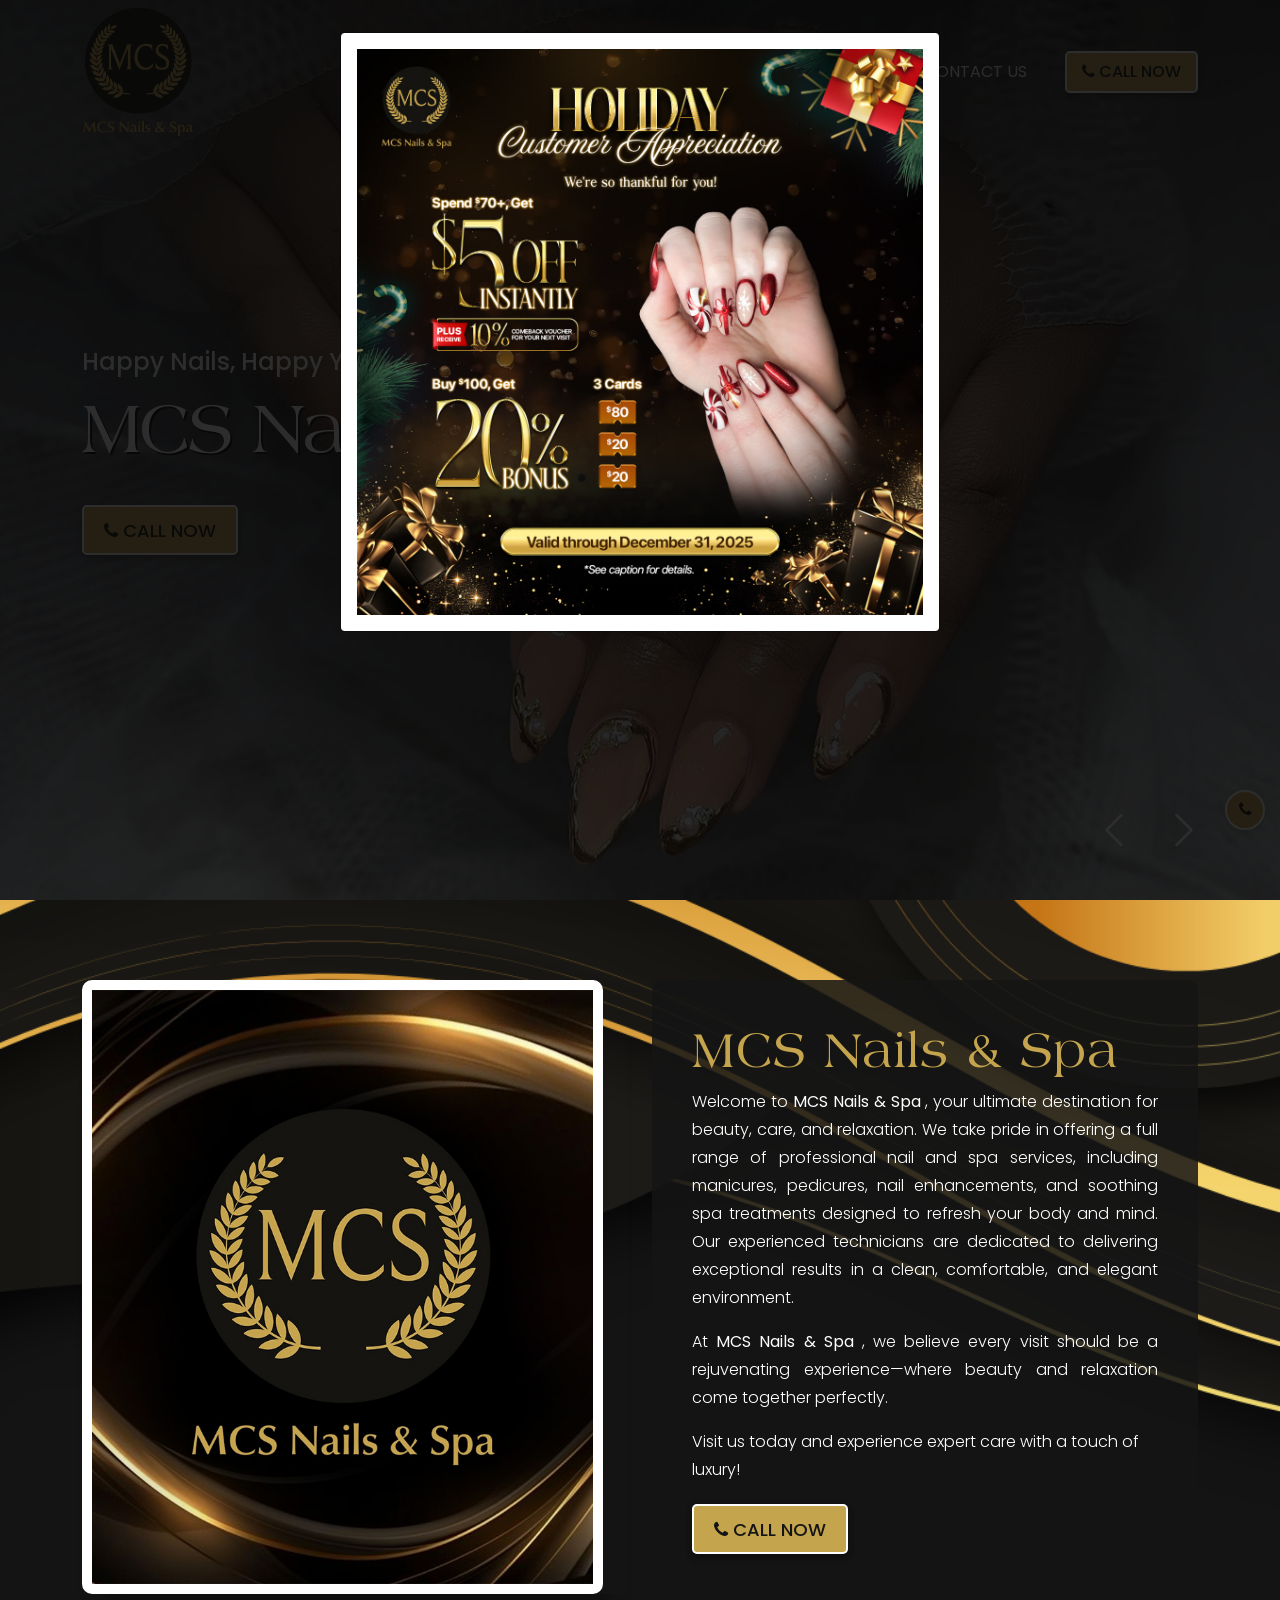
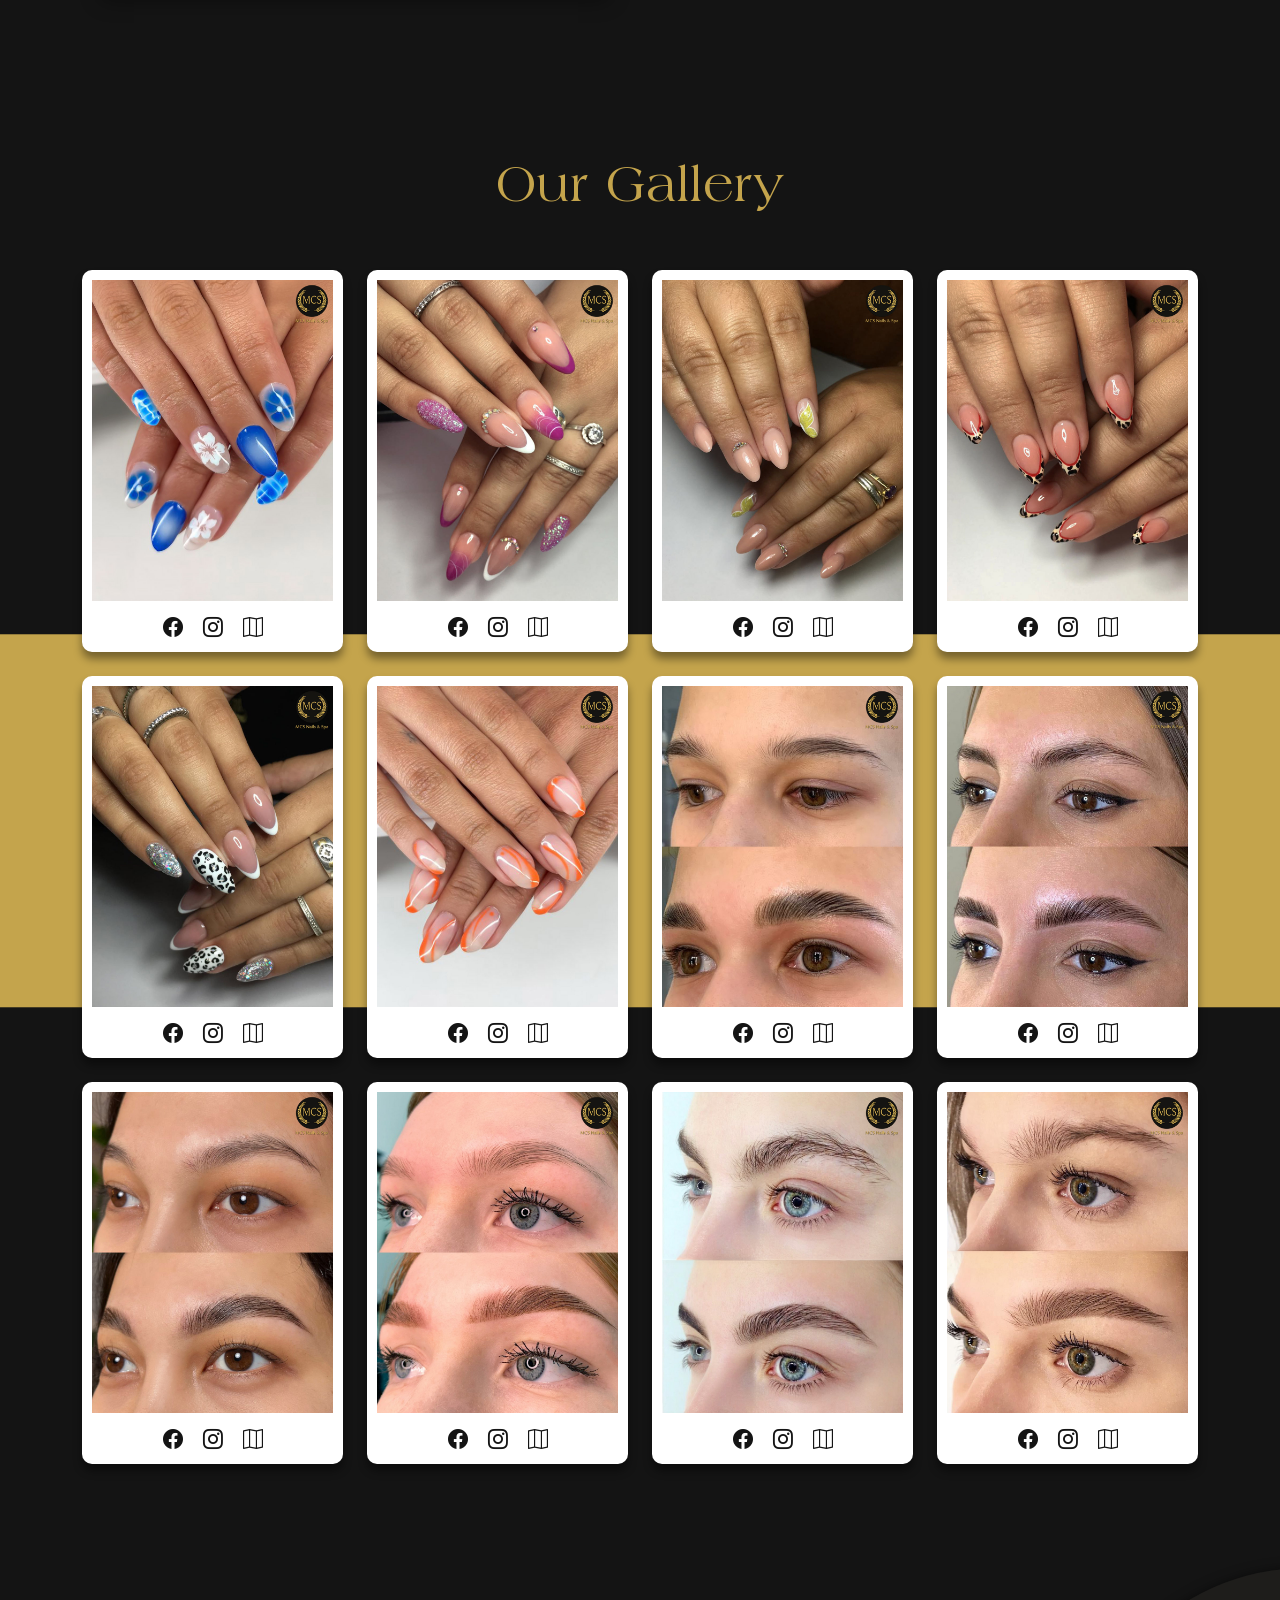
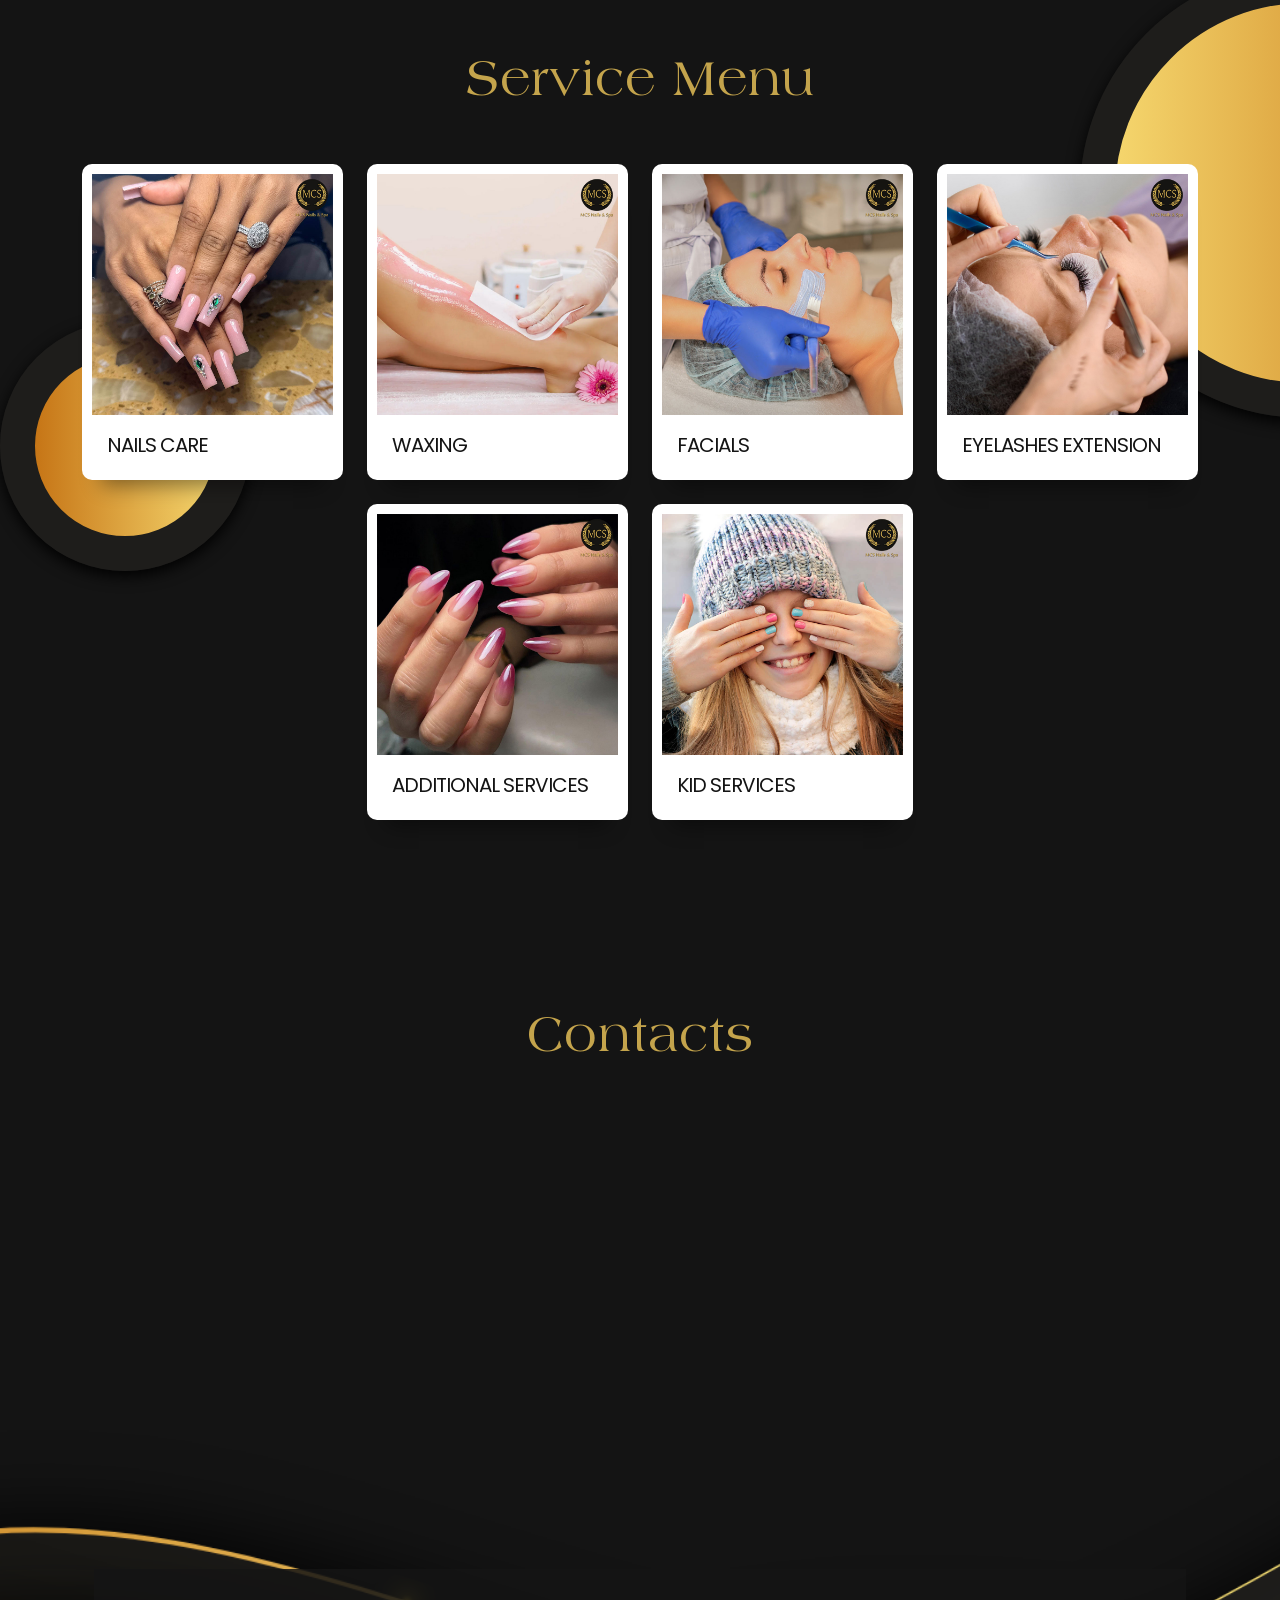
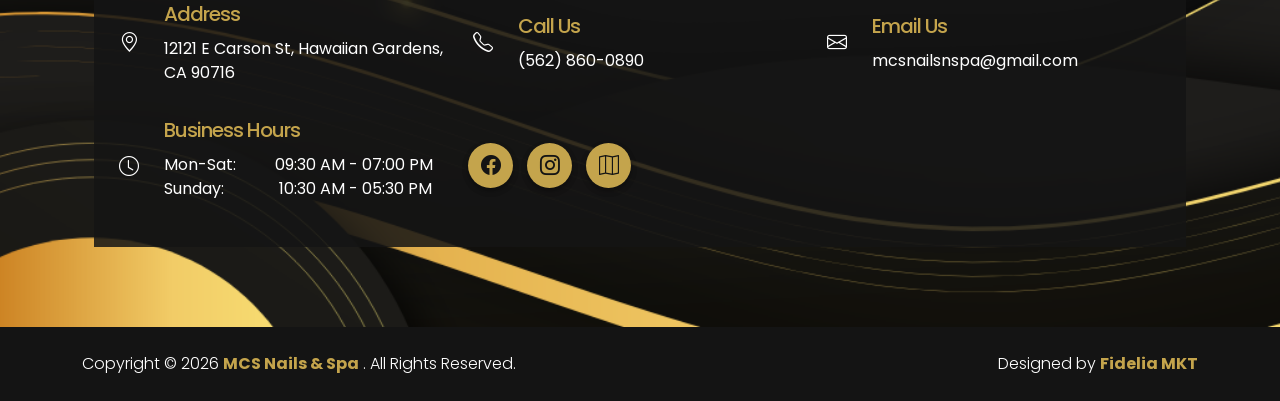
==== index.html @ d6842893 "first commit" ====
<!doctype html>
<html lang="en">
  <!-- Mirrored from mcsnailsnspahawaiiangardens.com/ by HTTrack Website Copier/3.x [XR&CO'2014], Tue, 03 Feb 2026 02:35:18 GMT -->
  <head>
    <meta charset="utf-8" />
    <meta name="viewport" content="width=device-width, initial-scale=1" />
    <meta name="description" content="Indulge in luxury at MCS Nails & Spa, where beauty meets relaxation. We offer professional manicures, pedicures, nail art, and rejuvenating spa treatments in a clean, comfortable, and elegant setting. Pamper yourself today!" />

    <meta name="keyword" content="MCS Nails & Spa, nail salon, manicure, pedicure, nail art, spa services, nail care, beauty salon, luxury nails, gel nails, acrylic nails, dip powder, nail design, relaxing spa, professional nail technicians" />

    <meta name="author" content="MCS Nails & Spa | Top Nails Salon in Hawaiian Gardens, CA  90716" />

    <title>MCS Nails & Spa | Top Nails Salon in Hawaiian Gardens, CA 90716</title>

    <link rel="icon" href="images/favicon.svg" />
    <meta property="og:image" content="images/thumbnails.jpg" />

    <link rel="stylesheet" href="css/font-awesome.min.css" />

    <!-- CSS FILES -->
    <link rel="preconnect" href="https://fonts.googleapis.com/" />
    <link rel="preconnect" href="https://fonts.gstatic.com/" crossorigin />
    <link href="https://fonts.googleapis.com/css2?family=DM+Sans:wght@400;500;700&amp;display=swap" rel="stylesheet" />
    <link href="https://fonts.googleapis.com/css2?family=Poppins:ital,wght@0,100;0,200;0,300;0,400;0,500;0,600;0,700;0,800;0,900;1,100;1,200;1,300;1,400;1,500;1,600;1,700;1,800;1,900&amp;display=swap" rel="stylesheet" />
    <link href="https://fonts.googleapis.com/css2?family=Literata:ital,opsz,wght@0,7..72,200..900;1,7..72,200..900&amp;display=swap" rel="stylesheet" />

    <link href="css/bootstrap.min.css" rel="stylesheet" />
    <link href="css/bootstrap-icons.css" rel="stylesheet" />

    <!-- CSS -->
    <link href="css/magnific-popup.css" rel="stylesheet" />
    <link href="css/tooplate-waso-strategy.css" rel="stylesheet" />
    <link href="css/black-gold.css" rel="stylesheet" />
    <!-- // CSS -->

    <!-- Fancybox -->
    <link rel="stylesheet" href="css/fancybox.css" />

    <style>
      h2.modal-title {
        font-size: 36px;
        text-transform: capitalize;
      }
      .modal-header {
        background: var(--primary-color);
      }
      .modal.fade {
        opacity: 1;
        background: rgb(16 16 16 / 39%);
      }
      .modal.fade .modal-dialog {
        -webkit-transform: translate(0, 15%);
        -ms-transform: translate(0, 15%);
        -o-transform: translate(0, 15%);
        transform: translate(0, 15%);
      }
    </style>
  </head>

  <body id="section_1">
    <nav id="navigation-scroll" class="navbar navbar-expand-lg">
      <div class="container" style="position: relative">
        <a href="index-2.html" class="navbar-brand">
          <img class="img-logo" src="images/logo.png" />
        </a>

        <button class="navbar-toggler" type="button" data-bs-toggle="collapse" data-bs-target="#navbarNav" aria-controls="navbarNav" aria-expanded="false" aria-label="Toggle navigation">
          <span class="navbar-toggler-icon"></span>
        </button>

        <div class="collapse navbar-collapse" id="navbarNav">
          <ul class="navbar-nav ms-auto">
            <li class="nav-item">
              <a class="nav-link click-scroll" href="#section_1">Home</a>
            </li>

            <li class="nav-item">
              <a class="nav-link click-scroll" href="#section_2">About Us</a>
            </li>

            <li class="nav-item">
              <a class="nav-link click-scroll" href="#section_3">Gallery</a>
            </li>

            <li class="nav-item">
              <a class="nav-link click-scroll" href="#section_4">Services</a>
            </li>

            <li class="nav-item">
              <a class="nav-link click-scroll" href="#section_5">Contact Us</a>
            </li>
            <!--
                        <li class="nav-item">
                            <a class="nav-link click-scroll" href="tel:+1(562) 860-0890">Call Now</a>
                        </li>
                        -->
          </ul>
        </div>

        <a class="btn-booking" href="tel:+1(562) 860-0890" target="_blank">
          <i class="fa fa-phone" aria-hidden="true"></i>
          Call Now
        </a>
      </div>
    </nav>

    <main class="main-content">
      <section class="hero">
        <div class="container-fluid h-100">
          <div class="row h-100">
            <div id="carouselExampleCaptions" class="carousel carousel-fade hero-carousel slide" data-bs-ride="carousel">
              <div class="carousel-inner">
                <div class="carousel-item active">
                  <div class="container position-relative h-100">
                    <div class="carousel-caption d-flex flex-column justify-content-center">
                      <small class="small-title">Happy Nails, Happy You!</small>
                      <h1 class="title-banner head-font text-yellow">
                        <span>MCS</span>
                        Nails & Spa
                      </h1>
                      <div class="d-flex align-items-center mt-2">
                        <a class="custom-btn custom-link gold-button font-sig" href="tel:+1(562) 860-0890" target="_blank">
                          <i class="fa fa-phone" aria-hidden="true"></i>
                          Call Now
                        </a>
                      </div>
                    </div>
                  </div>

                  <div class="carousel-image-wrap">
                    <!-- class="carousel-image-wrap" -->
                    <img src="images/banner-01.jpg" class="img-fluid carousel-image" alt="MCS Nails & Spa" />
                    <!-- class="img-fluid carousel-image" -->
                    <div class="overlay"></div>
                  </div>
                </div>

                <div class="carousel-item">
                  <div class="container position-relative h-100">
                    <div class="carousel-caption d-flex flex-column justify-content-center">
                      <small class="small-title">Where Beauty Meets Relaxation.</small>
                      <h1 class="title-banner head-font text-yellow">
                        <span>MCS</span>
                        Nails & Spa
                      </h1>

                      <div class="d-flex align-items-center mt-2">
                        <a class="custom-btn custom-link gold-button font-sig" href="tel:+1(562) 860-0890" target="_blank">
                          <i class="fa fa-phone" aria-hidden="true"></i>
                          Call Now
                        </a>
                      </div>
                    </div>
                  </div>

                  <div class="carousel-image-wrap">
                    <!-- class="carousel-image-wrap" -->
                    <img src="images/banner-02.jpg" class="img-fluid carousel-image" alt="MCS Nails & Spa" />
                    <!-- class="img-fluid carousel-image" -->
                    <div class="overlay"></div>
                  </div>
                </div>

                <div class="carousel-item">
                  <div class="container position-relative h-100">
                    <div class="carousel-caption d-flex flex-column justify-content-center">
                      <small class="small-title">Luxury Nails, Ultimate Comfort</small>
                      <h1 class="title-banner head-font text-yellow">
                        <span>MCS</span>
                        Nails & Spa
                      </h1>

                      <div class="d-flex align-items-center mt-2">
                        <a class="custom-btn custom-link gold-button font-sig" href="tel:+1(562) 860-0890" target="_blank">
                          <i class="fa fa-phone" aria-hidden="true"></i>
                          Call Now
                        </a>
                      </div>
                    </div>
                  </div>

                  <div class="carousel-image-wrap">
                    <!-- class="carousel-image-wrap" -->
                    <img src="images/banner-03.jpg" class="img-fluid carousel-image" alt="MCS Nails & Spa" />
                    <!-- class="img-fluid carousel-image" -->
                    <div class="overlay"></div>
                  </div>
                </div>

                <button class="carousel-control-prev" type="button" data-bs-target="#carouselExampleCaptions" data-bs-slide="prev">
                  <span class="carousel-control-prev-icon" aria-hidden="true"></span>
                  <span class="visually-hidden">Previous</span>
                </button>

                <button class="carousel-control-next" type="button" data-bs-target="#carouselExampleCaptions" data-bs-slide="next">
                  <span class="carousel-control-next-icon" aria-hidden="true"></span>
                  <span class="visually-hidden">Next</span>
                </button>
              </div>
            </div>
          </div>
        </div>
      </section>

      <section class="about section-padding" id="section_2">
        <div class="container">
          <div class="row">
            <div class="col-lg-6 col-xs-12">
              <div class="about-image-wrap h-100">
                <img src="images/about.jpg" class="img-fluid about-image" alt="MCS Nails & Spa" />
                <!-- <img src="images/about.jpg" class="img-fluid about-image" alt="MCS Nails & Spa">-->
              </div>
            </div>
            <div class="col-lg-6 col-xs-12">
              <div class="about-info">
                <!-- <small class="small-title">About</small> -->
                <h2 class="big-title">
                  <span>MCS</span>
                  Nails & Spa
                </h2>
                <p class="mt-2 text-align-justify">
                  Welcome to
                  <b>MCS Nails & Spa</b>
                  , your ultimate destination for beauty, care, and relaxation. We take pride in offering a full range of professional nail and spa services, including manicures, pedicures, nail enhancements, and soothing spa treatments designed to refresh your body and mind. Our experienced
                  technicians are dedicated to delivering exceptional results in a clean, comfortable, and elegant environment.
                </p>

                <p class="text-align-justify">
                  At
                  <b>MCS Nails & Spa</b>
                  , we believe every visit should be a rejuvenating experience—where beauty and relaxation come together perfectly.
                </p>

                <p>Visit us today and experience expert care with a touch of luxury!</p>

                <a class="custom-btn custom-bg-primary gold-button font-sig" href="tel:+1(562) 860-0890" target="_blank">
                  <i class="fa fa-phone" aria-hidden="true"></i>
                  Call Now
                </a>
              </div>
            </div>
          </div>
        </div>
      </section>

      <section class="projects section-padding" id="section_3" style="position: relative">
        <div class="container">
          <div class="row justify-content-center">
            <div class="col-lg-10 col-xs-12 text-center mx-auto mb-5">
              <h2 class="big-title">Our Gallery</h2>
            </div>

            <div class="col-lg-3 col-md-6 col-lg-1 col-md-2 col-xs-12">
              <div class="projects-thumb projects-thumb-small thumb-gallery odd">
                <a data-src="images/gallery-01.jpg" data-fancybox="gallery" data-caption="" data-title="MCS Nails & Spa">
                  <img src="images/gallery-01.jpg" class="img-fluid projects-image" alt="MCS Nails & Spa" />
                </a>
                <ul class="social-icon">
                  <li><a class="social-icon-link bi-facebook" target="_blank" href="https://www.facebook.com/profile.php?id=61566196569390"></a></li>
                  <li><a class="social-icon-link bi-instagram" target="_blank" href="https://www.instagram.com/mcsnailspa"></a></li>
                  <li><a class="social-icon-link bi-map" target="_blank" href="https://maps.app.goo.gl/S66DkzUr4grb6KcU7"></a></li>
                </ul>
              </div>
            </div>
            <div class="col-lg-3 col-md-6 col-lg-1 col-md-2 col-xs-12">
              <div class="projects-thumb projects-thumb-small thumb-gallery even">
                <a data-src="images/gallery-02.jpg" data-fancybox="gallery" data-caption="" data-title="MCS Nails & Spa">
                  <img src="images/gallery-02.jpg" class="img-fluid projects-image" alt="MCS Nails & Spa" />
                </a>
                <ul class="social-icon">
                  <li><a class="social-icon-link bi-facebook" target="_blank" href="https://www.facebook.com/profile.php?id=61566196569390"></a></li>
                  <li><a class="social-icon-link bi-instagram" target="_blank" href="https://www.instagram.com/mcsnailspa"></a></li>
                  <li><a class="social-icon-link bi-map" target="_blank" href="https://maps.app.goo.gl/S66DkzUr4grb6KcU7"></a></li>
                </ul>
              </div>
            </div>
            <div class="col-lg-3 col-md-6 col-lg-1 col-md-2 col-xs-12">
              <div class="projects-thumb projects-thumb-small thumb-gallery odd">
                <a data-src="images/gallery-03.jpg" data-fancybox="gallery" data-caption="" data-title="MCS Nails & Spa">
                  <img src="images/gallery-03.jpg" class="img-fluid projects-image" alt="MCS Nails & Spa" />
                </a>
                <ul class="social-icon">
                  <li><a class="social-icon-link bi-facebook" target="_blank" href="https://www.facebook.com/profile.php?id=61566196569390"></a></li>
                  <li><a class="social-icon-link bi-instagram" target="_blank" href="https://www.instagram.com/mcsnailspa"></a></li>
                  <li><a class="social-icon-link bi-map" target="_blank" href="https://maps.app.goo.gl/S66DkzUr4grb6KcU7"></a></li>
                </ul>
              </div>
            </div>
            <div class="col-lg-3 col-md-6 col-lg-1 col-md-2 col-xs-12">
              <div class="projects-thumb projects-thumb-small thumb-gallery even">
                <a data-src="images/gallery-04.jpg" data-fancybox="gallery" data-caption="" data-title="MCS Nails & Spa">
                  <img src="images/gallery-04.jpg" class="img-fluid projects-image" alt="MCS Nails & Spa" />
                </a>
                <ul class="social-icon">
                  <li><a class="social-icon-link bi-facebook" target="_blank" href="https://www.facebook.com/profile.php?id=61566196569390"></a></li>
                  <li><a class="social-icon-link bi-instagram" target="_blank" href="https://www.instagram.com/mcsnailspa"></a></li>
                  <li><a class="social-icon-link bi-map" target="_blank" href="https://maps.app.goo.gl/S66DkzUr4grb6KcU7"></a></li>
                </ul>
              </div>
            </div>
            <div class="col-lg-3 col-md-6 col-lg-1 col-md-2 col-xs-12">
              <div class="projects-thumb projects-thumb-small thumb-gallery odd">
                <a data-src="images/gallery-05.jpg" data-fancybox="gallery" data-caption="" data-title="MCS Nails & Spa">
                  <img src="images/gallery-05.jpg" class="img-fluid projects-image" alt="MCS Nails & Spa" />
                </a>
                <ul class="social-icon">
                  <li><a class="social-icon-link bi-facebook" target="_blank" href="https://www.facebook.com/profile.php?id=61566196569390"></a></li>
                  <li><a class="social-icon-link bi-instagram" target="_blank" href="https://www.instagram.com/mcsnailspa"></a></li>
                  <li><a class="social-icon-link bi-map" target="_blank" href="https://maps.app.goo.gl/S66DkzUr4grb6KcU7"></a></li>
                </ul>
              </div>
            </div>
            <div class="col-lg-3 col-md-6 col-lg-1 col-md-2 col-xs-12">
              <div class="projects-thumb projects-thumb-small thumb-gallery even">
                <a data-src="images/gallery-06.jpg" data-fancybox="gallery" data-caption="" data-title="MCS Nails & Spa">
                  <img src="images/gallery-06.jpg" class="img-fluid projects-image" alt="MCS Nails & Spa" />
                </a>
                <ul class="social-icon">
                  <li><a class="social-icon-link bi-facebook" target="_blank" href="https://www.facebook.com/profile.php?id=61566196569390"></a></li>
                  <li><a class="social-icon-link bi-instagram" target="_blank" href="https://www.instagram.com/mcsnailspa"></a></li>
                  <li><a class="social-icon-link bi-map" target="_blank" href="https://maps.app.goo.gl/S66DkzUr4grb6KcU7"></a></li>
                </ul>
              </div>
            </div>
            <div class="col-lg-3 col-md-6 col-lg-1 col-md-2 col-xs-12">
              <div class="projects-thumb projects-thumb-small thumb-gallery odd">
                <a data-src="images/gallery-07.jpg" data-fancybox="gallery" data-caption="" data-title="MCS Nails & Spa">
                  <img src="images/gallery-07.jpg" class="img-fluid projects-image" alt="MCS Nails & Spa" />
                </a>
                <ul class="social-icon">
                  <li><a class="social-icon-link bi-facebook" target="_blank" href="https://www.facebook.com/profile.php?id=61566196569390"></a></li>
                  <li><a class="social-icon-link bi-instagram" target="_blank" href="https://www.instagram.com/mcsnailspa"></a></li>
                  <li><a class="social-icon-link bi-map" target="_blank" href="https://maps.app.goo.gl/S66DkzUr4grb6KcU7"></a></li>
                </ul>
              </div>
            </div>
            <div class="col-lg-3 col-md-6 col-lg-1 col-md-2 col-xs-12">
              <div class="projects-thumb projects-thumb-small thumb-gallery even">
                <a data-src="images/gallery-08.jpg" data-fancybox="gallery" data-caption="" data-title="MCS Nails & Spa">
                  <img src="images/gallery-08.jpg" class="img-fluid projects-image" alt="MCS Nails & Spa" />
                </a>
                <ul class="social-icon">
                  <li><a class="social-icon-link bi-facebook" target="_blank" href="https://www.facebook.com/profile.php?id=61566196569390"></a></li>
                  <li><a class="social-icon-link bi-instagram" target="_blank" href="https://www.instagram.com/mcsnailspa"></a></li>
                  <li><a class="social-icon-link bi-map" target="_blank" href="https://maps.app.goo.gl/S66DkzUr4grb6KcU7"></a></li>
                </ul>
              </div>
            </div>
            <div class="col-lg-3 col-md-6 col-lg-1 col-md-2 col-xs-12">
              <div class="projects-thumb projects-thumb-small thumb-gallery odd">
                <a data-src="images/gallery-09.jpg" data-fancybox="gallery" data-caption="" data-title="MCS Nails & Spa">
                  <img src="images/gallery-09.jpg" class="img-fluid projects-image" alt="MCS Nails & Spa" />
                </a>
                <ul class="social-icon">
                  <li><a class="social-icon-link bi-facebook" target="_blank" href="https://www.facebook.com/profile.php?id=61566196569390"></a></li>
                  <li><a class="social-icon-link bi-instagram" target="_blank" href="https://www.instagram.com/mcsnailspa"></a></li>
                  <li><a class="social-icon-link bi-map" target="_blank" href="https://maps.app.goo.gl/S66DkzUr4grb6KcU7"></a></li>
                </ul>
              </div>
            </div>
            <div class="col-lg-3 col-md-6 col-lg-1 col-md-2 col-xs-12">
              <div class="projects-thumb projects-thumb-small thumb-gallery even">
                <a data-src="images/gallery-10.jpg" data-fancybox="gallery" data-caption="" data-title="MCS Nails & Spa">
                  <img src="images/gallery-10.jpg" class="img-fluid projects-image" alt="MCS Nails & Spa" />
                </a>
                <ul class="social-icon">
                  <li><a class="social-icon-link bi-facebook" target="_blank" href="https://www.facebook.com/profile.php?id=61566196569390"></a></li>
                  <li><a class="social-icon-link bi-instagram" target="_blank" href="https://www.instagram.com/mcsnailspa"></a></li>
                  <li><a class="social-icon-link bi-map" target="_blank" href="https://maps.app.goo.gl/S66DkzUr4grb6KcU7"></a></li>
                </ul>
              </div>
            </div>
            <div class="col-lg-3 col-md-6 col-lg-1 col-md-2 col-xs-12">
              <div class="projects-thumb projects-thumb-small thumb-gallery odd">
                <a data-src="images/gallery-11.jpg" data-fancybox="gallery" data-caption="" data-title="MCS Nails & Spa">
                  <img src="images/gallery-11.jpg" class="img-fluid projects-image" alt="MCS Nails & Spa" />
                </a>
                <ul class="social-icon">
                  <li><a class="social-icon-link bi-facebook" target="_blank" href="https://www.facebook.com/profile.php?id=61566196569390"></a></li>
                  <li><a class="social-icon-link bi-instagram" target="_blank" href="https://www.instagram.com/mcsnailspa"></a></li>
                  <li><a class="social-icon-link bi-map" target="_blank" href="https://maps.app.goo.gl/S66DkzUr4grb6KcU7"></a></li>
                </ul>
              </div>
            </div>
            <div class="col-lg-3 col-md-6 col-lg-1 col-md-2 col-xs-12">
              <div class="projects-thumb projects-thumb-small thumb-gallery even">
                <a data-src="images/gallery-12.jpg" data-fancybox="gallery" data-caption="" data-title="MCS Nails & Spa">
                  <img src="images/gallery-12.jpg" class="img-fluid projects-image" alt="MCS Nails & Spa" />
                </a>
                <ul class="social-icon">
                  <li><a class="social-icon-link bi-facebook" target="_blank" href="https://www.facebook.com/profile.php?id=61566196569390"></a></li>
                  <li><a class="social-icon-link bi-instagram" target="_blank" href="https://www.instagram.com/mcsnailspa"></a></li>
                  <li><a class="social-icon-link bi-map" target="_blank" href="https://maps.app.goo.gl/S66DkzUr4grb6KcU7"></a></li>
                </ul>
              </div>
            </div>
          </div>
        </div>
      </section>

      <section class="services section-padding" id="section_4">
        <div class="container">
          <div class="row justify-content-center">
            <div class="col-lg-10 col-xs-12 text-center mx-auto mb-5">
              <h2 class="big-title">Service Menu</h2>
            </div>

            <!-- Nails Care -->
            <div class="col-lg-3 col-md-6 col-lg-1 col-md-2 col-xs-12">
              <div class="projects-thumb projects-thumb-small">
                <a href="#" class="service p-0" data-bs-toggle="modal" data-bs-target="#target-01">
                  <img src="images/nails-care.jpg" class="img-fluid projects-image" alt="MCS Nails & Spa" />

                  <div class="projects-info">
                    <div class="projects-title-wrap">
                      <h4 class="projects-title font-sig">Nails Care</h4>
                    </div>
                  </div>
                </a>
              </div>

              <div class="modal fade" id="target-01" data-bs-backdrop="static" data-bs-keyboard="true" tabindex="-1" aria-labelledby="targettitle-02" aria-hidden="true">
                <div class="modal-dialog modal-dialog-centered modal-dialog-scrollable">
                  <div class="modal-content">
                    <div class="modal-header">
                      <h5 class="modal-title" id="targettitle-02">Nails Care</h5>
                      <button type="button" class="btn-close" data-bs-dismiss="modal" aria-label="Close"></button>
                    </div>

                    <div class="modal-body">
                      <div class="py-0">
                        <div class="row w-100">
                          <div class="col-12 col-xs-12 modal-title-sub">Regular Manicure & Pedicure:</div>
                        </div>
                      </div>
                      <div class="py-2 border-bottom">
                        <div class="row w-100">
                          <div class="col-10 modal-title-sm">Regular Manicure</div>
                          <div class="col-2 color-price">$20</div>
                        </div>
                      </div>
                      <div class="py-2 border-bottom">
                        <div class="row w-100">
                          <div class="col-10 modal-title-sm">Regular Pedicure</div>
                          <div class="col-2 col-xs-12 color-price">$25</div>
                        </div>
                      </div>
                      <div class="py-2">
                        <div class="row w-100">
                          <div class="col-10 modal-title-sm">Pedicure & Manicure</div>
                          <div class="col-2 col-xs-12 color-price">$45</div>
                        </div>
                      </div>

                      <!----->

                      <div class="py-0 mt-4">
                        <div class="row w-100">
                          <div class="col-12 col-xs-12 modal-title-sub">Pedicure & Manicure Gel:</div>
                        </div>
                      </div>
                      <div class="py-2 border-bottom">
                        <div class="row w-100">
                          <div class="col-10 modal-title-sm">Manicure Gel color</div>
                          <div class="col-2 color-price">$32</div>
                        </div>
                      </div>
                      <div class="py-2 border-bottom">
                        <div class="row w-100">
                          <div class="col-10 modal-title-sm">Manicure Gel French tip</div>
                          <div class="col-2 col-xs-12 color-price"></div>
                        </div>
                      </div>
                      <div class="py-2 border-bottom">
                        <div class="row w-100">
                          <div class="col-10 modal-title-sm">Pedicure Gel color</div>
                          <div class="col-2 col-xs-12 color-price">$37</div>
                        </div>
                      </div>
                      <div class="py-2">
                        <div class="row w-100">
                          <div class="col-10 modal-title-sm">Pedicure & Manicure Gel color</div>
                          <div class="col-2 col-xs-12 color-price">$69</div>
                        </div>
                      </div>

                      <!----->

                      <div class="py-0 mt-4">
                        <div class="row w-100">
                          <div class="col-12 col-xs-12 modal-title-sub">Acrylic Set:</div>
                        </div>
                      </div>
                      <div class="py-2 border-bottom">
                        <div class="row w-100">
                          <div class="col-10 modal-title-sm">Regular Full-Set</div>
                          <div class="col-2 color-price">$45+</div>
                        </div>
                      </div>
                      <div class="py-2 border-bottom">
                        <div class="row w-100">
                          <div class="col-10 modal-title-sm">Dip Powder Color</div>
                          <div class="col-2 col-xs-12 color-price">$45+</div>
                        </div>
                      </div>
                      <div class="py-2 border-bottom">
                        <div class="row w-100">
                          <div class="col-10 modal-title-sm">White Tip Full-Set</div>
                          <div class="col-2 col-xs-12 color-price">$45+</div>
                        </div>
                      </div>
                      <div class="py-2 border-bottom">
                        <div class="row w-100">
                          <div class="col-10 modal-title-sm">Pink & White Full-Set</div>
                          <div class="col-2 col-xs-12 color-price">$55+</div>
                        </div>
                      </div>
                      <div class="py-2 border-bottom">
                        <div class="row w-100">
                          <div class="col-10 modal-title-sm">Ombre Powder Full-Set</div>
                          <div class="col-2 col-xs-12 color-price">$55+</div>
                        </div>
                      </div>
                      <div class="py-2 border-bottom">
                        <div class="row w-100">
                          <div class="col-10 modal-title-sm">Gel Builder Full-Set</div>
                          <div class="col-2 col-xs-12 color-price">$50+</div>
                        </div>
                      </div>
                      <div class="py-2">
                        <div class="row w-100">
                          <div class="col-10 modal-title-sm">Gel-X Full-Set</div>
                          <div class="col-2 col-xs-12 color-price">$55+</div>
                        </div>
                      </div>

                      <!----->

                      <div class="py-0 mt-4">
                        <div class="row w-100">
                          <div class="col-12 col-xs-12 modal-title-sub">Acrylic Fill:</div>
                        </div>
                      </div>
                      <div class="py-2 border-bottom">
                        <div class="row w-100">
                          <div class="col-10 modal-title-sm">Regular Fill</div>
                          <div class="col-2 color-price">$35+</div>
                        </div>
                      </div>
                      <div class="py-2 border-bottom">
                        <div class="row w-100">
                          <div class="col-10 modal-title-sm">Pink & White Back Fill</div>
                          <div class="col-2 col-xs-12 color-price">$45+</div>
                        </div>
                      </div>
                      <div class="py-2 border-bottom">
                        <div class="row w-100">
                          <div class="col-10 modal-title-sm">Pink Fill</div>
                          <div class="col-2 col-xs-12 color-price">$40+</div>
                        </div>
                      </div>
                      <div class="py-2">
                        <div class="row w-100">
                          <div class="col-10 modal-title-sm">Gel Builder Fill</div>
                          <div class="col-2 col-xs-12 color-price">$40+</div>
                        </div>
                      </div>
                    </div>

                    <div class="modal-footer">
                      <button type="button" class="btn btn-secondary" data-bs-dismiss="modal">Close</button>
                    </div>
                  </div>
                </div>
              </div>
            </div>
            <!-- //Nails Care -->

            <!-- Waxing -->
            <div class="col-lg-3 col-md-6 col-lg-1 col-md-2 col-xs-12">
              <div class="projects-thumb projects-thumb-small">
                <a href="#" class="service p-0" data-bs-toggle="modal" data-bs-target="#target-02">
                  <img src="images/waxing.jpg" class="img-fluid projects-image" alt="MCS Nails & Spa" />

                  <div class="projects-info">
                    <div class="projects-title-wrap">
                      <h4 class="projects-title font-sig">Waxing</h4>
                    </div>
                  </div>
                </a>
              </div>

              <div class="modal fade" id="target-02" data-bs-backdrop="static" data-bs-keyboard="true" tabindex="-1" aria-labelledby="targettitle-01" aria-hidden="true">
                <div class="modal-dialog modal-dialog-centered modal-dialog-scrollable">
                  <div class="modal-content">
                    <div class="modal-header">
                      <h5 class="modal-title" id="targettitle-02">Waxing</h5>
                      <button type="button" class="btn-close" data-bs-dismiss="modal" aria-label="Close"></button>
                    </div>

                    <div class="modal-body">
                      <div class="py-2 border-bottom">
                        <div class="row w-100">
                          <div class="col-10 modal-title-sm">Eye Brows Wax</div>
                          <div class="col-2 color-price">$10</div>
                        </div>
                      </div>
                      <div class="py-2 border-bottom">
                        <div class="row w-100">
                          <div class="col-10 modal-title-sm">Lip</div>
                          <div class="col-2 col-xs-12 color-price">$8</div>
                        </div>
                      </div>
                      <div class="py-2 border-bottom">
                        <div class="row w-100">
                          <div class="col-10 modal-title-sm">Chin</div>
                          <div class="col-2 col-xs-12 color-price">$12+</div>
                        </div>
                      </div>
                      <div class="py-2 border-bottom">
                        <div class="row w-100">
                          <div class="col-10 modal-title-sm">Side of Face</div>
                          <div class="col-2 color-price">$15</div>
                        </div>
                      </div>
                      <div class="py-2 border-bottom">
                        <div class="row w-100">
                          <div class="col-10 modal-title-sm">Full face</div>
                          <div class="col-2 color-price">$40</div>
                        </div>
                      </div>
                      <div class="py-2 border-bottom">
                        <div class="row w-100">
                          <div class="col-10 modal-title-sm">Under-arm</div>
                          <div class="col-2 col-xs-12 color-price">$20+</div>
                        </div>
                      </div>
                      <div class="py-2 border-bottom">
                        <div class="row w-100">
                          <div class="col-10 modal-title-sm">Full-arm</div>
                          <div class="col-2 color-price">$45+</div>
                        </div>
                      </div>
                      <div class="py-2 border-bottom">
                        <div class="row w-100">
                          <div class="col-10 modal-title-sm">Halt-arm</div>
                          <div class="col-2 color-price">$25+</div>
                        </div>
                      </div>
                      <div class="py-2 border-bottom">
                        <div class="row w-100">
                          <div class="col-10 modal-title-sm">Full Leg</div>
                          <div class="col-2 color-price">$65+</div>
                        </div>
                      </div>
                      <div class="py-2 border-bottom">
                        <div class="row w-100">
                          <div class="col-10 modal-title-sm">Half Leg</div>
                          <div class="col-2 color-price">$35+</div>
                        </div>
                      </div>
                      <div class="py-2 border-bottom">
                        <div class="row w-100">
                          <div class="col-10 modal-title-sm">Back or Chest</div>
                          <div class="col-2 color-price">$40+</div>
                        </div>
                      </div>
                      <div class="py-2 border-bottom">
                        <div class="row w-100">
                          <div class="col-10 modal-title-sm">Bikini</div>
                          <div class="col-2 color-price">$30+</div>
                        </div>
                      </div>
                      <div class="py-2">
                        <div class="row w-100">
                          <div class="col-10 modal-title-sm">Brazilian</div>
                          <div class="col-2 color-price">$50+</div>
                        </div>
                      </div>
                    </div>

                    <div class="modal-footer">
                      <button type="button" class="btn btn-secondary" data-bs-dismiss="modal">Close</button>
                    </div>
                  </div>
                </div>
              </div>
            </div>
            <!-- //Waxing -->

            <!-- Facials -->
            <div class="col-lg-3 col-md-6 col-lg-1 col-md-2 col-xs-12">
              <div class="projects-thumb projects-thumb-small">
                <a href="#" class="service p-0" data-bs-toggle="modal" data-bs-target="#target-03">
                  <img src="images/facials.jpg" class="img-fluid projects-image" alt="MCS Nails & Spa" />

                  <div class="projects-info">
                    <div class="projects-title-wrap">
                      <h4 class="projects-title font-sig">Facials</h4>
                    </div>
                  </div>
                </a>
              </div>

              <div class="modal fade" id="target-03" data-bs-backdrop="static" data-bs-keyboard="true" tabindex="-1" aria-labelledby="targettitle-03" aria-hidden="true">
                <div class="modal-dialog modal-dialog-centered modal-dialog-scrollable">
                  <div class="modal-content">
                    <div class="modal-header">
                      <h5 class="modal-title" id="targettitle-03">Facials</h5>
                      <button type="button" class="btn-close" data-bs-dismiss="modal" aria-label="Close"></button>
                    </div>

                    <div class="modal-body">
                      <div class="py-2 border-bottom">
                        <div class="row w-100">
                          <div class="col-10 modal-title-sm">Plain Pure Facial (1 Hr)</div>
                          <div class="col-2 color-price">$60</div>
                          <div class="col-12 description">Deep cleansing, steaming, skin analysis, exfolia- tion, facial massage, and nourishing masque, and moisture balance.</div>
                        </div>
                      </div>
                      <div class="py-2 border-bottom">
                        <div class="row w-100">
                          <div class="col-10 modal-title-sm">Gentlemen's Facial( 1hr)</div>
                          <div class="col-2 color-price">$65</div>
                        </div>
                      </div>
                      <div class="py-2">
                        <div class="row w-100">
                          <div class="col-10 modal-title-sm">Collagen Facial</div>
                          <div class="col-2 color-price">$75</div>
                        </div>
                      </div>
                    </div>

                    <div class="modal-footer">
                      <button type="button" class="btn btn-secondary" data-bs-dismiss="modal">Close</button>
                    </div>
                  </div>
                </div>
              </div>
            </div>
            <!-- //Facials -->

            <!-- Eyelashes Extension -->
            <div class="col-lg-3 col-md-6 col-lg-1 col-md-2 col-xs-12">
              <div class="projects-thumb projects-thumb-small">
                <a href="#" class="service p-0" data-bs-toggle="modal" data-bs-target="#target-04">
                  <img src="images/eyelash.jpg" class="img-fluid projects-image" alt="MCS Nails & Spa" />

                  <div class="projects-info">
                    <div class="projects-title-wrap">
                      <h4 class="projects-title font-sig">Eyelashes Extension</h4>
                    </div>
                  </div>
                </a>
              </div>

              <div class="modal fade" id="target-04" data-bs-backdrop="static" data-bs-keyboard="true" tabindex="-1" aria-labelledby="targettitle-03" aria-hidden="true">
                <div class="modal-dialog modal-dialog-centered modal-dialog-scrollable">
                  <div class="modal-content">
                    <div class="modal-header">
                      <h5 class="modal-title" id="targettitle-03">Eyelashes Extension</h5>
                      <button type="button" class="btn-close" data-bs-dismiss="modal" aria-label="Close"></button>
                    </div>

                    <div class="modal-body">
                      <div class="py-2 border-bottom">
                        <div class="row w-100">
                          <div class="col-10 modal-title-sm">Flare Eyelash Extension</div>
                          <div class="col-2 color-price">$40+</div>
                        </div>
                      </div>
                      <div class="py-2 border-bottom">
                        <div class="row w-100">
                          <div class="col-10 modal-title-sm">Classic Eyelash</div>
                          <div class="col-2 color-price">$70</div>
                        </div>
                      </div>
                      <div class="py-2 border-bottom">
                        <div class="row w-100">
                          <div class="col-10 modal-title-sm">Hybrid Eyelash</div>
                          <div class="col-2 color-price">$80</div>
                        </div>
                      </div>
                      <div class="py-2">
                        <div class="row w-100">
                          <div class="col-10 modal-title-sm">Eye Lash Removal</div>
                          <div class="col-2 color-price">$1500</div>
                        </div>
                      </div>
                    </div>

                    <div class="modal-footer">
                      <button type="button" class="btn btn-secondary" data-bs-dismiss="modal">Close</button>
                    </div>
                  </div>
                </div>
              </div>
            </div>
            <!-- //Eyelashes Extension -->

            <!-- Additional Services -->
            <div class="col-lg-3 col-md-6 col-lg-1 col-md-2 col-xs-12">
              <div class="projects-thumb projects-thumb-small">
                <a href="#" class="service p-0" data-bs-toggle="modal" data-bs-target="#target-05">
                  <img src="images/additional.jpg" class="img-fluid projects-image" alt="MCS Nails & Spa" />

                  <div class="projects-info">
                    <div class="projects-title-wrap">
                      <h4 class="projects-title font-sig">Additional Services</h4>
                    </div>
                  </div>
                </a>
              </div>

              <div class="modal fade" id="target-05" data-bs-backdrop="static" data-bs-keyboard="true" tabindex="-1" aria-labelledby="targettitle-03" aria-hidden="true">
                <div class="modal-dialog modal-dialog-centered modal-dialog-scrollable">
                  <div class="modal-content">
                    <div class="modal-header">
                      <h5 class="modal-title" id="targettitle-03">Additional Services</h5>
                      <button type="button" class="btn-close" data-bs-dismiss="modal" aria-label="Close"></button>
                    </div>

                    <div class="modal-body">
                      <div class="py-2 border-bottom">
                        <div class="row w-100">
                          <div class="col-10 modal-title-sm">Gel Polish change</div>
                          <div class="col-2 color-price">$20+</div>
                        </div>
                      </div>
                      <div class="py-2 border-bottom">
                        <div class="row w-100">
                          <div class="col-10 modal-title-sm">Gel Polish change French Tip</div>
                          <div class="col-2 color-price">$25</div>
                        </div>
                      </div>
                      <div class="py-2 border-bottom">
                        <div class="row w-100">
                          <div class="col-10 modal-title-sm">Paraffin Therapy</div>
                          <div class="col-2 color-price">$8</div>
                        </div>
                      </div>
                      <div class="py-2 border-bottom">
                        <div class="row w-100">
                          <div class="col-10 modal-title-sm">Callus Removal</div>
                          <div class="col-2 color-price">$8</div>
                        </div>
                      </div>
                      <div class="py-2 border-bottom">
                        <div class="row w-100">
                          <div class="col-10 modal-title-sm">Sugar Scrub</div>
                          <div class="col-2 color-price">$6</div>
                        </div>
                      </div>
                      <div class="py-2 border-bottom">
                        <div class="row w-100">
                          <div class="col-10 modal-title-sm">Shinny Buff</div>
                          <div class="col-2 color-price">$5</div>
                        </div>
                      </div>
                      <div class="py-2 border-bottom">
                        <div class="row w-100">
                          <div class="col-10 modal-title-sm">Gel Top Coat</div>
                          <div class="col-2 color-price">$5</div>
                        </div>
                      </div>
                      <div class="py-2 border-bottom">
                        <div class="row w-100">
                          <div class="col-10 modal-title-sm">Nails Design 2 Big Toes</div>
                          <div class="col-2 color-price">$8+</div>
                        </div>
                      </div>
                      <div class="py-2 border-bottom">
                        <div class="row w-100">
                          <div class="col-10 modal-title-sm">Gel Take Off</div>
                          <div class="col-2 color-price">$5+</div>
                        </div>
                      </div>
                      <div class="py-2 border-bottom">
                        <div class="row w-100">
                          <div class="col-10 modal-title-sm">Acrylic Take Off</div>
                          <div class="col-2 color-price">$15</div>
                        </div>
                      </div>
                      <div class="py-2">
                        <div class="row w-100">
                          <div class="col-10 modal-title-sm">Acrylic Cut Down</div>
                          <div class="col-2 color-price">$10</div>
                        </div>
                      </div>
                    </div>

                    <div class="modal-footer">
                      <button type="button" class="btn btn-secondary" data-bs-dismiss="modal">Close</button>
                    </div>
                  </div>
                </div>
              </div>
            </div>
            <!-- //Additional Services -->

            <!-- Kid Services -->
            <div class="col-lg-3 col-md-6 col-lg-1 col-md-2 col-xs-12">
              <div class="projects-thumb projects-thumb-small">
                <a href="#" class="service p-0" data-bs-toggle="modal" data-bs-target="#target-06">
                  <img src="images/kid.jpg" class="img-fluid projects-image" alt="MCS Nails & Spa" />

                  <div class="projects-info">
                    <div class="projects-title-wrap">
                      <h4 class="projects-title font-sig">Kid Services</h4>
                    </div>
                  </div>
                </a>
              </div>

              <div class="modal fade" id="target-06" data-bs-backdrop="static" data-bs-keyboard="true" tabindex="-1" aria-labelledby="targettitle-03" aria-hidden="true">
                <div class="modal-dialog modal-dialog-centered modal-dialog-scrollable">
                  <div class="modal-content">
                    <div class="modal-header">
                      <h5 class="modal-title" id="targettitle-03">Kid Services</h5>
                      <button type="button" class="btn-close" data-bs-dismiss="modal" aria-label="Close"></button>
                    </div>

                    <div class="modal-body">
                      <div class="py-2 border-bottom">
                        <div class="row w-100">
                          <div class="col-10 modal-title-sm">Manicure & Pedicure</div>
                          <div class="col-2 color-price">$35</div>
                        </div>
                      </div>
                      <div class="py-2 border-bottom">
                        <div class="row w-100">
                          <div class="col-10 modal-title-sm">Manicure</div>
                          <div class="col-2 color-price">$15</div>
                        </div>
                      </div>
                      <div class="py-2 border-bottom">
                        <div class="row w-100">
                          <div class="col-10 modal-title-sm">Pedicure</div>
                          <div class="col-2 color-price">$20</div>
                        </div>
                      </div>
                      <div class="py-2">
                        <div class="row w-100">
                          <div class="col-10 modal-title-sm">Color Change</div>
                          <div class="col-2 color-price">$10</div>
                        </div>
                      </div>
                    </div>

                    <div class="modal-footer">
                      <button type="button" class="btn btn-secondary" data-bs-dismiss="modal">Close</button>
                    </div>
                  </div>
                </div>
              </div>
            </div>
            <!-- //Kid Services -->
          </div>
        </div>
      </section>

      <section class="contact section-padding" id="section_5">
        <div class="container">
          <div class="container">
            <div class="row">
              <div class="col-xs-12 text-align-center">
                <form class="custom-form" action="#" method="post" role="form">
                  <h2 class="mb-5 big-title">Contacts</h2>
                  <iframe
                    src="https://www.google.com/maps/embed?pb=!1m18!1m12!1m3!1d3314.2307649772847!2d-118.073807!3d33.832159!2m3!1f0!2f0!3f0!3m2!1i1024!2i768!4f13.1!3m3!1m2!1s0x80dd2d004301084d%3A0x31ccca4f153f7da5!2sMCS%20Nails%20%26%20Spa!5e0!3m2!1sen!2s!4v1761117653915!5m2!1sen!2s"
                    width="100%"
                    height="450"
                    style="border: 0"
                    allowfullscreen=""
                    loading="lazy"
                    referrerpolicy="no-referrer-when-downgrade"
                  ></iframe>
                </form>
              </div>

              <div class="col-xs-12">
                <div class="row align-items-center contact-information m-0">
                  <div class="col-md-12 col-lg-4 px-0">
                    <div class="contact-info">
                      <div class="contact-icon">
                        <!--  <i class="fa fa-map-marker-alt"></i>  -->
                        <i class="bi-geo-alt"></i>
                      </div>
                      <div class="contact-text">
                        <h3>Address</h3>
                        <p><a target="_blank" href="https://maps.app.goo.gl/S66DkzUr4grb6KcU7">12121 E Carson St, Hawaiian Gardens, CA 90716</a></p>
                      </div>
                    </div>
                  </div>
                  <div class="col-md-4 col-lg-4 px-0">
                    <div class="contact-info">
                      <div class="contact-icon">
                        <!-- <i class="fa fa-phone-alt"></i> -->
                        <i class="bi-telephone"></i>
                      </div>
                      <div class="contact-text">
                        <h3>Call Us</h3>
                        <p><a href="tel:+1(562) 860-0890">(562) 860-0890</a></p>
                      </div>
                    </div>
                  </div>
                  <div class="col-md-8 col-lg-4 px-0">
                    <div class="contact-info">
                      <div class="contact-icon">
                        <!-- <i class="fa fa-envelope"></i> -->
                        <i class="bi-envelope"></i>
                      </div>
                      <div class="contact-text">
                        <h3>Email Us</h3>
                        <p><a href="mailto:mcsnailsnspa@gmail.com">mcsnailsnspa@gmail.com</a></p>
                      </div>
                    </div>
                  </div>
                  <div class="col-md-8 col-lg-6 col-xl-4 px-0">
                    <div class="contact-info">
                      <div class="contact-icon">
                        <!-- <i class="fa fa-envelope"></i> -->
                        <i class="bi-clock"></i>
                      </div>
                      <div class="contact-text">
                        <h3>Business Hours</h3>
                        <ul class="list-style-none p-0">
                          <li>
                            <div class="row">
                              <div class="col-5 column-left pr-0">
                                <span class="font-size-hour">Mon-Sat:</span>
                              </div>
                              <div class="col-7 text-left">
                                <span class="font-size-hour">09:30 AM - 07:00 PM</span>
                              </div>
                            </div>
                            <div class="row">
                              <div class="col-5 column-left pr-0">
                                <span class="font-size-hour">Sunday:</span>
                              </div>
                              <div class="col-7 text-left">
                                <span class="font-size-hour">&nbsp;10:30 AM - 05:30 PM</span>
                              </div>
                            </div>
                          </li>
                        </ul>
                      </div>
                    </div>
                  </div>
                  <div class="col-md-4 col-lg-4 px-0">
                    <div class="contact-info">
                      <ul class="social-icon">
                        <li><a class="social-icon-link bi-facebook" target="_blank" href="https://www.facebook.com/profile.php?id=61566196569390"></a></li>
                        <li><a class="social-icon-link bi-instagram" target="_blank" href="https://www.instagram.com/mcsnailspa"></a></li>
                        <li><a class="social-icon-link bi-map" target="_blank" href="https://maps.app.goo.gl/S66DkzUr4grb6KcU7"></a></li>
                      </ul>
                    </div>
                  </div>
                </div>
              </div>
            </div>
          </div>
        </div>
      </section>
    </main>

    <footer class="site-footer">
      <div class="container">
        <div class="row">
          <div class="col-lg-8 col-md-12">
            <div class="site-footer-wrap d-flex align-items-center align-self-center">
              <p class="copyright-text left mb-0 w-100">
                Copyright ©
                <span id="year">2023</span>
                <a href="index-2.html" class="salon-name">MCS Nails & Spa</a>
                . All Rights Reserved.
              </p>
            </div>
          </div>
          <div class="col-lg-4 col-md-12 justify-content-right align-self-center">
            <p class="copyright-text right mb-0 text-center">
              Designed by
              <a href="https://fideliamarketing.com/" target="_blank" class="salon-name">Fidelia MKT</a>
            </p>
          </div>
        </div>
      </div>
    </footer>

    <a id="back-top"></a>

    <div class="action-book">
      <!--
            <a class="booking-now-border cta-social" target="_blank" href="https://www.facebook.com/profile.php?id=61558765277260" data-booking="" title="Facebook" style="background:#3e74f0">
                <i class="fa fa-facebook"></i> <span>Facebook</span>
            </a>
            <a class="booking-now-border cta-social" target="_blank" href="https://www.instagram.com/sunrisenails.sanpedro" data-booking="" title="Instagram" style="background: linear-gradient(to right, #f89e52, #c03696);">
                <i class="fa fa-instagram"></i> <span>Instagram</span>
            </a>
            -->

      <!-- <a class="booking-now-border" target="_blank" href="tel:+1(562) 860-0890" data-booking="" title="Book Now"><i class="fa fa-calendar"></i> <span>Book Now</span></a> -->
      <a class="booking-now-border" target="_blank" href="tel:+1(562) 860-0890" data-booking="" title="Call Now">
        <i class="fa fa-phone"></i>
        <span>Call Now</span>
      </a>
    </div>

    <!-- Popup -->
    <div id="popup-ads" class="modal video-modal fade" tabindex="-1" role="dialog" aria-labelledby="myModal">
      <div class="modal-dialog" role="document">
        <div class="modal-content">
          <div class="modal-body" style="overflow-y: visible">
            <a target="_blank" href="https://www.facebook.com/permalink.php?story_fbid=pfbid0jDcmRL29wTTt9725mGnchqnYTVNEFdZpUumGiFqhddKXsqVP5GHAwhrC3fpyUmBQl&amp;id=61566196569390">
              <img class="w-100 img-responsive" src="images/promotion.jpg" alt="🌟 MCS Nails & Spa - Promotion 🌟" />
            </a>
          </div>
        </div>
      </div>
    </div>
    <!-- //Popup -->

    <!-- JAVASCRIPT FILES -->
    <script src="js/jquery.min.js"></script>
    <script src="js/bootstrap.min.js"></script>
    <script src="js/jquery.sticky.js"></script>
    <script src="js/jquery.magnific-popup.min.js"></script>
    <script src="js/magnific-popup-options.js"></script>
    <script src="js/click-scroll.js"></script>
    <script src="js/custom.js"></script>
    <!-- For Popup -->
    <script src="js/jquery-3.6.0.min.js"></script>
    <script src="js/bootstrap-452.min.js"></script>

    <script nonce="4RFLMPNcorbABU2pw8jV7A==">
      //<![CDATA[
      $(function () {
        viewloader.execute(Views);
      });

      //]]>
    </script>

    <!-- fancybox -->
    <script src="js/fancybox.umd.js"></script>
    <script>
      Fancybox.bind('[data-fancybox="gallery"]', {
        //
      });
    </script>

    <!--- Header Sticky --->
    <script>
      $(window).scroll(function () {
        if ($(this).scrollTop() > 10) {
          $(".navbar").addClass("fixed");
        } else {
          $(".navbar").removeClass("fixed");
        }
      });
    </script>

    <!--- Back to Top --->
    <script>
      var btn = $("#back-top");

      $(window).scroll(function () {
        if ($(window).scrollTop() > 300) {
          btn.addClass("show");
        } else {
          btn.removeClass("show");
        }
      });

      btn.on("click", function (e) {
        e.preventDefault();
        $("html, body").animate({ scrollTop: 0 }, "300");
      });
    </script>

    <script>
      $(window).on("load", function () {
        $("#popup-ads").modal("show");
      });

      $("#popup-ads").modal({
        backdrop: true, // Prevent to close on click outside the modal
        keyboard: true, // to prevent closing with Esc button (if you want this too)
      });

      $("#popup-ads").click(function (e) {
        if ($(e.target).hasClass("modal")) {
          $(this).modal("hide");
        }
      });

      $(document).keyup(function (e) {
        if (e.key === "Escape") {
          $("#popup-ads").modal("hide");
        }
      });
    </script>

    <!--- Off Popup Service --->
    <script>
      $(".modal").click(function (e) {
        if ($(e.target).hasClass("modal")) {
          $(this).modal("hide");
        }
      });
    </script>
    <!--- //Popup Service --->

    <script type="text/javascript">
      //slider popup
      var slideActive = 1;
      showPopup(slideActive);

      function plusDivs(n) {
        showPopup((slideActive += n));
      }

      function showPopup(n) {
        var i;
        var x = document.getElementsByClassName("slidePopup");
        if (n > x.length) {
          slideActive = 1;
        }
        if (n < 1) {
          slideActive = x.length;
        }
        for (i = 0; i < x.length; i++) {
          x[i].style.display = "none";
        }
        x[slideActive - 1].style.display = "block";
      }
    </script>

    <script type="text/javascript">
      //slider auto change//
      var slideActive = 0;
      carousel();

      function carousel() {
        var i;
        var x = document.getElementsByClassName("slidePopup");
        for (i = 0; i < x.length; i++) {
          x[i].style.display = "none";
        }
        slideActive++;
        if (slideActive > x.length) {
          slideActive = 1;
        }
        x[slideActive - 1].style.display = "block";
        setTimeout(carousel, 3000); // Change image every 3 seconds
      }
    </script>

    <script>
      function updateYear() {
        var year = new Date().getFullYear();
        document.getElementById("year").textContent = year;
      }
      updateYear();
    </script>
  </body>

  <!-- Mirrored from mcsnailsnspahawaiiangardens.com/ by HTTrack Website Copier/3.x [XR&CO'2014], Tue, 03 Feb 2026 02:35:18 GMT -->
</html>
---- css/tooplate-waso-strategy.css ----
/*

Tooplate 2130 Waso Strategy

https://www.tooplate.com/view/2130-waso-strategy

Free Bootstrap 5 HTML Template

*/

@font-face {
    font-family: 'Americana';
    src: url('../fonts/AmericanaBT-Roman.woff2') format('woff2'),
        url('../fonts/AmericanaBT-Roman.woff') format('woff');
    font-weight: normal;
    font-style: normal;
    font-display: swap;
}

/*---------------------------------------
  CUSTOM PROPERTIES ( VARIABLES )             
-----------------------------------------*/
:root {

  --primary:                   #c4a44c;
  --secondary:                  #f0d683;
  --third:                      #906831;
  --heading:                      #771A00;
  --dark-color:                   #141414;
  --body-font-family:             "Poppins", sans-serif;
  --head-font:                    "Literata", serif;
  --text-white: #fff;
}


body {
    background: var(--white-color);
    font-family: var(--body-font-family); 
}


/*---------------------------------------
  TYPOGRAPHY               
-----------------------------------------*/

h2,
h3,
h4,
h5,
h6 {
  color: var(--dark-color);
}

h1,
h2,
h3,
h4,
h5,
h6 {
  font-weight: var(--font-weight-bold);
  letter-spacing: -1px;
}

h1 {
  font-size: var(--h1-font-size);
  letter-spacing: -2px;
}

h2 {
  font-size: var(--h2-font-size);
  letter-spacing: -2px;
}

h3 {
  font-size: var(--h3-font-size);
  line-height: inherit;
}

h4 {
  font-size: var(--h4-font-size);
  line-height: inherit;
}

h5 {
  font-size: var(--h5-font-size);
  line-height: normal;
}

h6 {
  font-size: var(--h6-font-size);
}

p {
  color: var(--p-color);
}

ul li {
  color: var(--p-color);
  font-size: var(--p-font-size);
  font-weight: var(--font-weight-normal);
}

a, 
button {
  touch-action: manipulation;
  transition: all 0.3s;
}

a {
  color: var(--p-color);
  text-decoration: none;
}

a:hover {
  color: var(--primary-color);
}

::selection {
  background: var(--primary-color);
  color: var(--white-color);
}

::-moz-selection {
  background: var(--primary-color);
  color: var(--white-color);
}

.section-hero ::selection,
.bg-warning ::selection {
  background: #f9d55c;
}

.section-padding {
  padding-top: 120px;
  padding-bottom: 120px;
}

.custom-border-radius {
  border-radius: 20px;
}

.small-title {
  text-transform: uppercase;
}


/*---------------------------------------
  CUSTOM ICON               
-----------------------------------------*/
.custom-icon {
  display: inline-block;
  height: 45px;
  width: 45px;
  line-height: 45px;
  border: 3px solid var(--white-color);
  text-align: center;
  border-radius: 50%;
  font-size: 20px;
  position: relative;
}

.custom-icon::before,
.custom-icon::after {
  box-sizing: inherit;
  content: "";
  position: absolute;
  width: 100%;
  height: 100%;
  left: 0;
  top: 0;
  border-radius: 50%;
}

.custom-icon::before {
  border: 3px solid transparent;
}

.custom-icon::after {
  border: 0 solid transparent;
}

.custom-icon:hover {
  border-color: transparent;
}

.custom-icon:hover::before {
  border-top-color: var(--primary-color);
  border-right-color: var(--primary-color);
  border-bottom-color: var(--primary-color);
  transition: border-top-color .15s linear,border-right-color .15s linear .1s,border-bottom-color .15s linear .2s;
}

.custom-icon:hover::after {
  border-top: 3px solid var(--primary-color);
  border-left-width: 3px;
  border-right-width: 3px;
  transform: rotate(270deg);
  transition: transform .4s linear 0s,border-left-width 0s linear .35s;
}

.play-icon::before {
  position: relative;
  left: 1px;
}


/*---------------------------------------
  CUSTOM BUTTON               
-----------------------------------------*/



/*---------------------------------------
  NAVIGATION              
-----------------------------------------*/
.navbar {
  z-index: 9;
  right: 0;
  left: 0;
}

.navbar-brand {
  font-size: 32px;
  font-weight: var(--font-weight-bold);
  color: var(--primary-color);
}

.navbar-nav .nav-link {
  color: var(--p-color);
  font-size: var(--menu-font-size);
  font-weight: var(--font-weight-medium);
  text-transform: uppercase;
  padding-top: 15px;
  padding-bottom: 15px;
}

.navbar-nav .nav-link.active, 
.navbar-nav .nav-link:hover,
.projects-detail-page .navbar-nav .nav-link.active:hover {
  color: var(--secondary-color);
}

.projects-detail-page .navbar-nav .nav-link.active {
  color: var(--p-color);
}

.navbar-nav .nav-link.active,
.navbar-nav .nav-link:hover {
  color: var(--secondary);
}

.navbar-toggler {
  border: 0;
  padding: 0;
  cursor: pointer;
  margin: 0;
  width: 30px;
  height: 35px;
  outline: none;
}

.navbar-toggler:focus {
  outline: none;
  box-shadow: none;
}

/*
.navbar-toggler[aria-expanded="true"] .navbar-toggler-icon {
  background: transparent;
}

.navbar-toggler[aria-expanded="true"] .navbar-toggler-icon:before,
.navbar-toggler[aria-expanded="true"] .navbar-toggler-icon:after {
  transition: top 300ms 50ms ease, -webkit-transform 300ms 350ms ease;
  transition: top 300ms 50ms ease, transform 300ms 350ms ease;
  transition: top 300ms 50ms ease, transform 300ms 350ms ease, -webkit-transform 300ms 350ms ease;
  top: 0;
}

.navbar-toggler[aria-expanded="true"] .navbar-toggler-icon:before {
  transform: rotate(45deg);
}

.navbar-toggler[aria-expanded="true"] .navbar-toggler-icon:after {
  transform: rotate(-45deg);
}
*/

.navbar-toggler .navbar-toggler-icon {
  background: var(--dark-color);
  transition: background 10ms 300ms ease;
  display: block;
  width: 30px;
  height: 2px;
  position: relative;
}

.navbar-toggler .navbar-toggler-icon:before,
.navbar-toggler .navbar-toggler-icon:after {
  transition: top 300ms 350ms ease, -webkit-transform 300ms 50ms ease;
  transition: top 300ms 350ms ease, transform 300ms 50ms ease;
  transition: top 300ms 350ms ease, transform 300ms 50ms ease, -webkit-transform 300ms 50ms ease;
  position: absolute;
  right: 0;
  left: 0;
  background: var(--dark-color);
  width: 30px;
  height: 2px;
  content: '';
}

.navbar-toggler .navbar-toggler-icon::before {
  top: -8px;
}

.navbar-toggler .navbar-toggler-icon::after {
  top: 8px;
}

.breadcrumb-item.active {
  color: var(--primary-color);
}

.wave-yellow {
  position: absolute;
  left: 0;
  top: 0;
  width: 50%;
}
/*---------------------------------------
  SITE HEADER              
-----------------------------------------*/
.site-header {
  background: var(--primary-color);
  padding-top: 10px;
  padding-bottom: 10px;
}

.site-header-icon {
  color: var(--dark-color);
}

.site-header .social-icon {
  text-align: right;
}


/*---------------------------------------
  HERO              
-----------------------------------------*/
.hero {
  position: relative;
  height: calc(100vh - 133px);
}

.section-hero {
  background-image: url('../images/jason-goodman-MUZFKa_mttU-unsplash.html');
  background-repeat: no-repeat;
  background-position: center;
  background-size: cover;
  position: relative;
  height: auto;
  padding-top: 180px;
  padding-bottom: 180px;
}

.section-hero::before {
  content: "";
  background: linear-gradient(to top, var(--dark-color), transparent 90%);
  position: absolute;
  top: 0;
  right: 0;
  left: 0;
  width: 100%;
  height: 100%;
  pointer-events: none;
  opacity: 0.7;
}

.section-hero-text {
  position: relative;
}

.carousel {
  padding-right: 0;
  padding-left: 0;
}

.hero-carousel,
.carousel-inner,
.carousel-item {
  height: 100%;
}

.carousel-image-wrap::before {
  content: "";
  background: linear-gradient(to top, var(--dark-color), transparent 90%);
  position: absolute;
  z-index: 2;
  top: 0;
  right: 0;
  left: 0;
  width: 100%;
  height: 100%;
  pointer-events: none;
  opacity: 0.7;
}

.carousel-caption {
  z-index: 9;
  top: 32%;
  bottom: 0;
  left: 0;
  text-align: left;
  width: 50%;
  margin-right: 12px;
  margin-left: 12px;
}

.carousel-image-wrap {
  position: absolute;
  top: 0;
  right: 0;
  bottom: 0;
  width: 100%;
  height: 100%;
  margin-left: auto;
}

.carousel-image {
  width: 100%;
  height: 100%;
  object-fit: cover;
}

.carousel-control-next, 
.carousel-control-prev {
  top: auto;
  bottom: 50px;
  opacity: 1;
}

.carousel-control-prev {
  left: auto;
  right: 70px;
}

.carousel-control-next-icon, 
.carousel-control-prev-icon {
  width: 70px;
  height: 70px;
}


/*---------------------------------------
  ABOUT              
-----------------------------------------*/

/*---------------------------------------
  SERVICES              
-----------------------------------------*/
.services {
  background: var(--section-bg-color);
}

.nav-tabs {
  border-bottom: 0;
}

.nav-tabs .nav-link,
.nav-tabs .nav-link span {
  color: var(--p-color);
  display: block;
  text-align: left;
}

.nav-tabs .nav-link {
  border-radius: 0;
  border: 0;
  border-left: 7px solid var(--p-color);
  margin-right: 30px;
  margin-left: 30px;
  margin-bottom: 30px;
  padding: 30px;
  transition: all 0.3s ease-in-out;
}

.nav-tabs .nav-item.show .nav-link, 
.nav-tabs .nav-link.active,
.nav-tabs .nav-link:focus, 
.nav-tabs .nav-link:hover {
  border-left-color: var(--secondary-color);
  background: var(--white-color);
  box-shadow: 0 1rem 3rem rgba(0,0,0,.175);
}

.nav-tabs .nav-link.active h3,
.nav-tabs .nav-link:focus h3, 
.nav-tabs .nav-link:hover h3 {
  color: var(--primary-color);
}


/*---------------------------------------
  PROJECTS              
-----------------------------------------*/
.projects-thumb {
  position: relative;
  overflow: hidden;
  margin-bottom: 24px;
  transition: all 0.3s;
  cursor: pointer;
}

.projects-thumb-large {
  /* min-height: 356px; */
}

.projects-thumb:hover .custom-btn,
.projects-btn-wrap .custom-btn:hover {
  background: var(--primary-color);
}

.projects-title-wrap {
  background: linear-gradient(to top, var(--dark-color), transparent 90%);
  padding: 25px 25px 10px 25px;
  transition: all 0.2s;
}

.projects-small-title {
  color: var(--primary-color);
  text-transform: uppercase;
}

.projects-title {
  color: var(--white-color);
}

.projects-thumb-large .projects-image {
  object-fit: cover;
  height: 100%;
}

.projects-btn-wrap {
  position: absolute;
  bottom: 25px;
  right: 25px;
}

.projects-btn-wrap .custom-btn {
  font-size: 30px;
  padding: 7.5px 15px;
}


/*---------------------------------------
  CONTACT INFO               
-----------------------------------------*/
.contact-thumb {
  position: relative;
  bottom: 140px;
  margin-bottom: -140px;
}

.contact-info {
  border-radius: 20px;
  padding: 40px;
}

.google-map {
  border-radius: 20px;
}

.contact-icon {
  color: var(--primary-color);
  font-size: var(--h4-font-size);
}


/*---------------------------------------
  CONTACT              
-----------------------------------------*/
.contact-container-wrap {
  background-color: var(--primary-color);
  padding-bottom: 120px;
}

.contact-form {
  margin-top: 30px;
  margin-right: 30px;
}


/*---------------------------------------
  CUSTOM FORM               
-----------------------------------------*/
.custom-form .form-control {
  background: transparent;
  box-shadow: none;
  border-radius: 0;
  border: 0;
  border-bottom: 3px solid var(--section-bg-color);
  margin-bottom: 24px;
  padding-top: 13px;
  padding-bottom: 13px;
  transition: all 0.3s;
  outline: none;
}

.custom-form .form-control:hover,
.custom-form .form-control:focus {
  background: var(--white-color);
}

.custom-form button[type="submit"] {
  background: var(--secondary-color);
  border-radius: 100px;
  border: 0;
  color: var(--white-color);
  font-weight: var(--font-weight-bold);
  transition: all 0.3s;
  margin-bottom: 0;
}

.custom-form button[type="submit"]:hover,
.custom-form button[type="submit"]:focus {
  background: var(--white-color);
  color: var(--dark-color);
}


/*---------------------------------------
  SITE FOOTER              
-----------------------------------------*/
.site-footer {
  background: var(--primary-color);
  padding-top: 40px;
  padding-bottom: 40px;
}

.site-footer .copyright-text {
  color: var(--white-color);
  font-size: var(--copyright-text-font-size);
}


/*---------------------------------------
  SOCIAL ICON               
-----------------------------------------*/
.social-icon {
  margin: 0;
  padding: 0;
}

.social-icon li {
  list-style: none;
  display: inline-block;
  vertical-align: top;
}

.social-icon-link {
  background: var(--white-color);
  border-radius: 20px;
  font-size: var(--copyright-text-font-size);
  color: var(--dark-color);
  display: inline-block;
  vertical-align: top;
  margin: 2px;
  width: 30px;
  height: 30px;
  line-height: 30px;
  text-align: center;
}

.social-icon-link:hover {
  color: var(--primary-color);
}


/*---------------------------------------
  RESPONSIVE STYLES               
-----------------------------------------*/
@media screen and (min-width: 1600px) {
  .projects-thumb-large {
    min-height: 416px;
  }
}

@media screen and (max-width: 1280px) {
  .contact svg {
    bottom: 0;
    margin-bottom: 0;
  }
}

@media screen and (max-width: 991px) {
  h1 {
    font-size: 48px;
  }

  h2 {
    font-size: 36px;
  }

  h3 {
    font-size: 32px;
  }

  h4 {
    font-size: 28px;
  }

  h5 {
    font-size: 20px;
  }

  h6 {
    font-size: 18px;
  }

  .section-padding {
    padding-top: 80px;
    padding-bottom: 80px;
  }

  .custom-btn {
    font-size: var(--copyright-text-font-size);
    padding: 8px 16px;
  }

  .navbar-expand-lg .navbar-nav .nav-link {
    padding-left: 0;
  }

  .navbar-nav .nav-link {
    padding-top: 10px;
    padding-bottom: 10px;
  }

  .site-header .social-icon {
    text-align: left;
    margin-top: 10px;
  }

  .carousel-caption {
    width: 100%;
  }

  .about-thumb {
    padding: 30px;
  }

  .about-image {
    height: auto;
    margin-bottom: 0;
  }

  .contact-container-wrap {
    padding-bottom: 50px;
  }

  .contact-form {
    margin-right: 0;
    margin-top: 80px;
    margin-bottom: 50px;
  }

  .contact-thumb {
    bottom: 0;
    margin-bottom: 0;
  }

  .site-footer {
    text-align: center;
  }
}

@media screen and (max-width: 480px) {
  h1 {
    font-size: 38px;
  }

  h2 {
    font-size: 32px;
  }

  h3 {
    font-size: 28px;
  }

  h4 {
    font-size: 24px;
  }

  h5 {
    font-size: 20px;
  }

  .contact-icon {
    font-size: 24px;
  }

  .site-header p {
    font-size: 14px;
  }

  .carousel-control-next, 
  .carousel-control-prev {
    bottom: 20px;
  }

  .nav-tabs .nav-link {
    margin-right: 0;
    margin-left: 0;
    padding: 15px;
  }

  .contact-info {
    padding: 30px 25px;
  }

  .site-footer-wrap {
    flex-direction: column;
  }

  .copyright-text {
    padding-bottom: 10px;
  }
}
---- css/black-gold.css ----
/*

Tooplate 2130 Waso Strategy

https://www.tooplate.com/view/2130-waso-strategy

Free Bootstrap 5 HTML Template

*/
@font-face {
    font-family: 'Americana';
    src: url('../fonts/FerukaPersonalUse.html') format('woff2'),
        url('../fonts/FerukaPersonalUse-2.html') format('woff');
    font-weight: normal;
    font-style: normal;
    font-display: swap;
}

@font-face {
    font-family: 'Americana';
    src: url('../fonts/FONTSPRINGDEMO-HangbirdRegular.html') format('woff2'),
        url('../fonts/FONTSPRINGDEMO-HangbirdRegular-2.html') format('woff');
    font-weight: normal;
    font-style: normal;
    font-display: swap;
}

@font-face {
    font-family: 'Americana';
    src: url('../fonts/AmericanaBT-Roman.woff2') format('woff2'),
        url('../fonts/AmericanaBT-Roman.woff') format('woff');
    font-weight: normal;
    font-style: normal;
    font-display: swap;
}
/*---------------------------------------
  CUSTOM PROPERTIES ( VARIABLES )             
-----------------------------------------*/
:root {

  --primary:                   #c4a44c;
  --secondary:                  #f0d683;
  --third:                      #906831;
  --heading:                      #771A00;
  --dark-color:                   #141414;
  --body-font-family:             "Poppins", sans-serif;
  --head-font:                    "Literata", serif;
  --text-white: #fff;
}

body {
  background: var(--dark-color);
  color: var(--p-color);
	font-family: var(--body-font-family);
  overflow-x: hidden;
}

.text-white {
	color: #fff !important;
}

.text-content {
  color: #3e3d55 !important;
}
/* -------------------------------------- */

.navbar .img-logo {
	max-width: 100%;
  transition: all .3s ease;
}

.img-pro {
	width: 600px !important;
	height: auto !important;
}

.text-g {
	color: #e9e0d3 !important;
}

.text-gr {
	color: #e9e0d3 !important;
}

.phone {
	font-size: 20px !important;
}

.text-align-center {
	text-align: center !important;
}

.text-align-justify {
	text-align: justify !important;
}

.title-menu {
	font-size: 20px;
    font-weight: bold;
    color: #dfb73e;
}

.text-gradient {
	background: linear-gradient(178deg, #845bf6, #2de2c4, #845bf6);
    -webkit-background-clip: text;
    -webkit-text-fill-color: transparent;
}

.text-yellow-owner {
	color: #dfb73e !important
}

.head-font {
  font-family: "Literata", serif;
  font-weight: 400;
}
.sig-bg {
	background: #757575;
}

.font-sig {
    font-weight: lighter;
}

.font-signature {
	font-family: var(--body-font-family);
    font-weight: lighter;
}

.slidePopup {
	display: none;
}

.title-fs-rf {
	padding-bottom: 10px;
	text-transform: uppercase;
	color: #797979;
}
.description,
.description ul li {
	color: #b9b9b9;
  font-size: 14px;
  line-height: 23px;
  font-weight: 300;
  padding-right: 0;
  text-align: justify;
}
.description ul {
 list-style: none;
 flex-wrap: wrap;
 padding: 0;
 margin: 0;
}
.description ul li {
  width: calc(100% / 2);
  margin-top: 5px;
}
.overlay {
  position: absolute;
  bottom: 0;
  background: linear-gradient(0deg,rgba(0, 0, 0, 0) 0%, rgba(0, 0, 0, 0.65) 100%);
  color: #f1f1f1;
  width: 100%;
  height: 100%;
  transition: .5s ease;
  opacity: 1;
  color: white;
  font-size: 20px;
  padding: 20px;
  text-align: center;
 /*  z-index: 99; */
}

.overlays {
  position: absolute;
  bottom: 0;
  background: rgb(0, 0, 0);
  background: rgba(0, 0, 0, 0.2) !important;
  color: #f1f1f1;
  width: 100%;
  height: 100%;
  transition: .5s ease;
  opacity: 1;
  color: white;
  font-size: 20px;
  padding: 20px;
  text-align: center;
 /*  z-index: 99; */
}

.text-time{
	font-size: 12px;
	font-weight: bold;
}
.black{
	color: #000 !important;
}

.bi::before, [class^="bi-"]::before, [class*=" bi-"]::before {
    vertical-align: -0.18em;
}
.bg-transparent{
		background: black !important;
	}
.salon-name{
  font-weight: 700;
	color: var(--primary);
}
.salon-name:hover{
	color: #fff;	
}
.grey{
	background-image: linear-gradient(#676767, #49433c) !important;
}	
.gold-text{
	color: var(--gold-color);
}
.text-grey{
	color: #afafaf;;
}
.bg-grey{
	background: #555 !important;
}
.btn {
    border: 2px solid transparent !important;
  }
a.custom-btn.service {
    font-size: var(--copyright-text-font-size);
    padding: 0;
    border: 0 !important;
    background: transparent !important;
  }
  a.custom-btn.service:hover {
	  background: var(--gold-color)  !important;
	  color: var(--white-color);
	  /* border: 2px solid var(--gold-color) !important; */
	  padding: 5px !important;
	}
.modal-header {
	background: var(--primary) !important;
}
.modal-dialog-scrollable .modal-body {
  background: var(--dark-color);
}
.modal-footer {
	border-top: 1px solid #efefef;
  display: none;
}
.btn-close {
  color: #e9b363;
  position: absolute;
  right: 20px;
  top: 20px;
}
.modal-title {
	color: var(--text-white);
	text-transform: uppercase;
	line-height: 1.3;
	width: 100%;
  font-size: 22px;
}
.modal-title .description {
  display: block;
  color: #333;
  font-style: normal;
  text-transform: initial;
}
.modal-title-sub {
  font-size: 18px;
  font-weight: 600;
  color: var(--primary);
  text-transform: uppercase;
}
.modal-title-sm {
  color: var(--text-white);
  font-weight: 500;
}
.btn-secondary {
    color: #fff;
    background: #666 !important;
}
.btn-secondary:hover {
    background: #000 !important;
}
.border-bottom {
    border-bottom: 1px solid #2f2f2f !important;
}
.color-price {
  padding-right: 0;
	font-weight: 500;
  color: var(--primary) !important;
}

.modal-dialog-scrollable .modal-body::-webkit-scrollbar-track
{
  -webkit-box-shadow: inset 0 0 6px rgba(0,0,0,0.3);
  background-color: #F5F5F5;
}

.modal-dialog-scrollable .modal-body::-webkit-scrollbar
{
  width: 10px;
  background-color: #F5F5F5;
}

.modal-dialog-scrollable .modal-body::-webkit-scrollbar-thumb
{
  background-color: #666;
}
/*---------------------------------------
  TYPOGRAPHY               
-----------------------------------------*/

h2,
h3,
h4,
h5,
h6 {
  color: var(--dark-color);
}

h1,
h2,
h3,
h4,
h5,
h6 {
  font-weight: var(--font-weight-normal);
  letter-spacing: -1px;
}

h1 {
  font-size: var(--h1-font-size);
  letter-spacing: -2px;
}

h2 {
  font-size: var(--h2-font-size);
  letter-spacing: -2px;
}

h3 {
  font-size: var(--h3-font-size);
  line-height: inherit;
}

h4 {
  font-size: var(--h4-font-size);
  line-height: inherit;
}

h5 {
  font-size: var(--h5-font-size);
  line-height: normal;
}

h6 {
  font-size: var(--h6-font-size);
}

p {
  color: var(--p-color);
  font-weight: 300;
}

ul li {
  color: var(--p-color);
  font-size: var(--p-font-size);
  font-weight: var(--font-weight-normal);
}

a, 
button {
  touch-action: manipulation;
  transition: all 0.3s;
}

a {
  color: var(--p-color);
  text-decoration: none;
}

a:hover {
  color: var(--primary-color);
}

::selection {
  background: var(--primary-color);
  color: var(--white-color);
}

::-moz-selection {
  background: var(--primary-color);
  color: var(--white-color);
}

.section-hero ::selection,
.bg-warning ::selection {
  background: #f9d55c;
}

.section-padding {
  padding-top: 80px;
  padding-bottom: 80px;
}

.custom-border-radius {
  border-radius: 20px;
}

.small-title {
  font-weight: 500;
	font-size: 24px;
  line-height: 34px;
  color: #fff;
  text-transform: capitalize;
  margin-bottom: 10px;
}

.big-title {
  font-family: 'Americana';
	color: var(--primary);
  letter-spacing: 1px;
  font-size: 50px;
  line-height: 60px;
  position: relative;
  z-index: 2;
  /* text-shadow: 2px 2px var(--text-white); */
}
.big-title span {
  font-family: 'Americana';
}
.justify-content-end1 {
	justify-content: center;
}

.col-12.text-left {
    color: #e9b363;
    background: linear-gradient(178deg, #e9e0d3, #b5a387, #e9e0d3);
    -webkit-background-clip: text;
    -webkit-text-fill-color: transparent;
}
.col-11.text-left,
.col-10.text-left,
.col-9.text-left,
.col-8.text-left,
.col-3.color-price {
	color: #fff !important;
}
.col-2.color-price.text-right {
    padding-right: 0px;
}


/*---------------------------------------
  CUSTOM ICON               
-----------------------------------------*/
.custom-icon {
  display: inline-block;
  height: 45px;
  width: 45px;
  line-height: 45px;
  border: 3px solid var(--white-color);
  text-align: center;
  border-radius: 50%;
  font-size: 20px;
  position: relative;
}

.custom-icon::before,
.custom-icon::after {
  box-sizing: inherit;
  content: "";
  position: absolute;
  width: 100%;
  height: 100%;
  left: 0;
  top: 0;
  border-radius: 50%;
}

.custom-icon::before {
  border: 3px solid transparent;
}

.custom-icon::after {
  border: 0 solid transparent;
}

.custom-icon:hover {
  border-color: transparent;
}

.custom-icon:hover::before {
  border-top-color: var(--primary-color);
  border-right-color: var(--primary-color);
  border-bottom-color: var(--primary-color);
  transition: border-top-color .15s linear,border-right-color .15s linear .1s,border-bottom-color .15s linear .2s;
}

.custom-icon:hover::after {
  border-top: 3px solid var(--primary-color);
  border-left-width: 3px;
  border-right-width: 3px;
  transform: rotate(270deg);
  transition: transform .4s linear 0s,border-left-width 0s linear .35s;
}

.play-icon::before {
  position: relative;
  left: 1px;
}


/*---------------------------------------
  CUSTOM BUTTON               
-----------------------------------------*/

/* From Uiverse.io by vinodjangid07 */ 
.custom-btn {
  display: block;
  width: -webkit-fit-content;
  width: -moz-fit-content;
  height: 50px;
  border: none;
  border-radius: 5px;
  border: solid 2px #fff;
  background: var(--primary);
  color: var(--dark-color);
  position: relative;
  text-transform: uppercase;
  text-align: center;
  cursor: pointer;
  transition-duration: 0.2s;
  overflow: hidden;
  font-size: 18px;
  font-weight: 500;
  padding: 10px 20px;
  margin-top: 20px;
  box-shadow: rgba(0, 0, 0, 0.16) 0px 3px 6px, rgba(0, 0, 0, 0.23) 0px 3px 6px;
}
/*
.custom-btn::before {
  position: absolute;
  content: "CALL NOW";
  color: var(--gold-color);
  display: flex;
  align-items: center;
  justify-content: center;
  width: 97%;
  height: 90%;
  border-radius: 8px;
  transition-duration: 1s;
  background-color: rgba(0, 0, 0, 0.842);
  background-size: 200%;
}
*/
.custom-btn:hover {
  color: var(--primary);
  background: var(--text-white);
  transition-duration: 0.2s;
}

.custom-btn:hover::before {
  background-position: right;
  transition-duration: 1s;
}

.custom-btn:active {
  transform: scale(0.95);
}


/*---------------------------------------
  NAVIGATION              
-----------------------------------------*/
.pl-0{
	padding-left: 0 !important;
}
.font-size-hour{
	font-size: 16px;
}
.column-left{
	width: 111px;
}

.text-right {
    text-align: right !important;
}

.text-left {
    text-align: left !important;
}

.list-style-none {
    list-style: none !important;
}

.mb-3.text-yellow.gold-text.font-sig {
	color: var(--text-white); !important;
}

.navbar {
  position: absolute;
  z-index: 9;
  top: 0;
  left: 0;
  transition: all .5s ease-in-out;
  background: transparent;
  border-bottom: solid 2px var(--gold-color);
  /* box-shadow: rgba(50, 50, 93, 0.25) 0px 2px 5px -1px, rgba(0, 0, 0, 0.3) 0px 1px 3px -1px; */
}
.navbar-brand {
  width: 10%;
  font-size: 32px;
  font-weight: var(--font-weight-bold);
  color: var(--primary-color);
  padding: 0;
  margin: 0;
  /*
  position: absolute;
  top: 0;
  left: 50%;
  transform: translateX(-50%);
  */
  text-align: center;
  border-radius: 0 0 10px 10px;
}

.navbar-expand-lg .navbar-nav {
  justify-content: space-between;
  padding-right: 30px;
}
.navbar-expand-lg .navbar-nav li {
  margin-left: 25px;
}
.navbar-nav .nav-link {
  color: var(--text-white);
  font-size: var(--menu-font-size);
  font-weight: var(--font-weight-medium);
  text-transform: uppercase;
  padding-top: 15px;
  padding-bottom: 15px;
  transition: all .2s ease;
}

.navbar-nav .nav-link.active, 
.navbar-nav .nav-link:hover,
.projects-detail-page .navbar-nav .nav-link.active:hover {
  color: var(--secondary);
  font-size: 16px;
}

.projects-detail-page .navbar-nav .nav-link.active {
  color: var(--p-color);
}
.navbar.fixed {
  width: 100%;
  position: fixed;
  top: 0;
  background: var(--dark-color);
  border-bottom: solid 1px var(--primary);
  box-shadow: rgba(33, 35, 38, 0.1) 0px 10px 10px -10px;
}
.navbar.fixed .navbar-brand {
  width: 7%;
}
.navbar.fixed .nav-link.active,
.navbar.fixed .nav-link:hover {
  color: var(--secondary) !important;
}

.navbar-toggler {
  border: 0;
  padding: 0 10px;
  cursor: pointer;
  margin: 0;
  width: 50px;
  height: 40px;
  outline: none;
  background: var(--gold-color);
  margin-left: auto;
  margin-right: 0;
}

.navbar-toggler:focus {
  outline: none;
  box-shadow: none;
}

.btn-booking {
  display: block;
  font-size: 16px;
  text-transform: uppercase;
  font-weight: 500;
  color: var(--dark-color);
  background: var(--primary);
  padding: 7px 15px;
  border-radius: 5px;
  border: solid 2px #fff;
  box-shadow: rgba(0, 0, 0, 0.16) 0px 3px 6px, rgba(0, 0, 0, 0.23) 0px 3px 6px;
}
.btn-booking:hover {
  color: var(--primary);
  background: var(--text-white);
}

/*
.navbar-toggler[aria-expanded="true"] .navbar-toggler-icon {
  background: transparent;
}


.navbar-toggler[aria-expanded="true"] .navbar-toggler-icon:before,
.navbar-toggler[aria-expanded="true"] .navbar-toggler-icon:after {
  transition: top 300ms 50ms ease, -webkit-transform 300ms 350ms ease;
  transition: top 300ms 50ms ease, transform 300ms 350ms ease;
  transition: top 300ms 50ms ease, transform 300ms 350ms ease, -webkit-transform 300ms 350ms ease;
  top: 0;
}

.navbar-toggler[aria-expanded="true"] .navbar-toggler-icon:before {
  transform: rotate(45deg);
}

.navbar-toggler[aria-expanded="true"] .navbar-toggler-icon:after {
  transform: rotate(-45deg);
}
*/

.navbar-toggler .navbar-toggler-icon {
  background: var(--secondary);
  transition: background 10ms 300ms ease;
  display: block;
  width: 30px;
  height: 2px;
  position: relative;
}

.navbar-toggler .navbar-toggler-icon:before,
.navbar-toggler .navbar-toggler-icon:after {
  transition: top 300ms 350ms ease, -webkit-transform 300ms 50ms ease;
  transition: top 300ms 350ms ease, transform 300ms 50ms ease;
  transition: top 300ms 350ms ease, transform 300ms 50ms ease, -webkit-transform 300ms 50ms ease;
  position: absolute;
  right: 0;
  left: 0;
  background: var(--secondary);
  width: 30px;
  height: 2px;
  content: '';
}

.navbar-toggler .navbar-toggler-icon::before {
  top: -8px;
}

.navbar-toggler .navbar-toggler-icon::after {
  top: 8px;
}

.breadcrumb-item.active {
  color: var(--primary-color);
}


/*---------------------------------------
  SITE HEADER              
-----------------------------------------*/
.site-header {
  background: var(--gold-color);
  padding-top: 10px;
  padding-bottom: 10px;
}

.site-header-icon {
  color: var(--dark-color);
}

.site-header .social-icon {
  text-align: right;
}


/*---------------------------------------
  HERO              
-----------------------------------------*/
.hero {
  position: relative;
  height: calc(100vh - 0px);
}


.section-hero::before {
  content: "";
  background: linear-gradient(to top, var(--dark-color), transparent 90%);
  position: absolute;
  top: 0;
  right: 0;
  left: 0;
  width: 100%;
  height: 100%;
  pointer-events: none;
  opacity: 0.7;
}

.section-hero-text {
  position: relative;
}

.carousel {
  padding-right: 0;
  padding-left: 0;
}

.hero-carousel,
.carousel-inner,
.carousel-item {
  height: 100%;
}

.carousel-image-wrap::before {
  content: "";
  background: linear-gradient(to top, var(--dark-color), transparent 90%);
  position: absolute;
  z-index: 2;
  top: 0;
  right: 0;
  left: 0;
  width: 100%;
  height: 100%;
  pointer-events: none;
  opacity: 0;
}

.carousel-caption {
  z-index: 9;
  top: 0;
  left: 0;
  text-align: left;
  width: 60%;
  margin-right: 12px;
  margin-left: 12px;
}

.carousel-image-wrap {
  position: absolute;
  top: 0px;
  right: 0;
  bottom: 0;
  width: 100%;
  height: 100%;
  margin-left: auto;
}

.carousel-image-wraps {
  position: absolute;
  top: 83px;
  right: 0;
  bottom: 0;
  width: 100%;
  height: 100%;
  margin-left: auto;
}

.carousel-image {
  width: 100%;
  height: 100%;
  object-fit: cover;
}

.carousel-control-next, 
.carousel-control-prev {
  top: auto;
  bottom: 50px;
  opacity: 1;
}


.carousel-control-next-pop-up, 
.carousel-control-prev-pop-up {
  top: auto;
  bottom: 50px;
  opacity: 1;
}

.sticky-wrapper {
	height: 86px !important;
}


.carousel-control-prev {
  left: auto;
  right: 70px;
}

.carousel-control-next-icon, 
.carousel-control-prev-icon {
  width: 40px;
  height: 40px;
}

.carousel-control-next-pop-up {
	right: 15px;
    position: absolute;
    top: 0;
    bottom: 0;
    z-index: 1;
    display: flex;
    align-items: center;
    justify-content: center;
    width: 15%;
    padding: 0;
    color: #fff;
    text-align: center;
    background: 0 0;
    border: 0;
    opacity: .5;
    transition: opacity .15s ease;
}

.carousel-control-prev-pop-up {
    position: absolute;
    top: 0;
    bottom: 0;
    z-index: 1;
    display: flex;
    align-items: center;
    justify-content: center;
    width: 15%;
    padding: 0;
    color: #fff;
    text-align: center;
    background: 0 0;
    border: 0;
    opacity: .5;
    transition: opacity .15s ease;
}

.bi-chevron-left,
.bi-chevron-right {
	font-size: 70px;
    color: #cd9700;
}


/*---------------------------------------
  ABOUT              
-----------------------------------------*/
.about {
  background: var(--dark-color);
  position: relative;
}
.about:before {
  content: "";
  width: 100%;
  height: 100%;
  background: url(../images/bg-top.png) no-repeat center;
  background-size: cover;
  background-blend-mode: overlay;
  position: absolute;
  left: 0;
  top: 0;
}
.about .container {
  position: relative;
}
.about .row {
  position: relative;
}
.about p {
  color: var(--text-white);
  line-height: 28px;
}
.about-image-wrap {
  position: relative;
  padding-right: 25px;
  box-shadow: rgba(0, 0, 0, 0.45) 0px 25px 20px -20px;
}
.about-image-info {
  background: linear-gradient(to top, var(--dark-color), transparent 90%);
  position: absolute;
  bottom: 0;
  right: 0;
  left: 0;
  padding: 40px;
}
.about-image {
  width: 100%;
  height: 100%;
  object-fit: cover;
  position: relative;
  z-index: 5;
  border: solid 10px var(--text-white);
  border-radius: 10px;
}
.about-info {
  background: rgb(20 20 20 / 85%);
  padding: 40px;
  border-radius: 10px;
  height: 100%;
}
.about-info .big-title {
  color: var(--primary);    
}

@keyframes spin { 
    100% { 
        -webkit-transform: rotate(360deg); 
        transform:rotate(360deg); 
    } 
}

/*---------------------------------------
  SERVICES              
-----------------------------------------*/
.services {
  position: relative;
  background: var(--dark-color);
}
.services:before {
  content: "";
  width: 250px;
  height: 250px;
  border-radius: 100%;
  background: linear-gradient(90deg,rgba(198, 117, 22, 1) 0%, rgba(245, 214, 109, 1) 100%);
  position: absolute;
  left: 0;
  top: 50%;
  transform: translateY(-50%);
  border: solid 35px #1e1d1b;
  box-shadow: rgb(0 0 0) 0px 5px 15px;
}
.services:after {
  content: "";
  width: 450px;
  height: 450px;
  border-radius: 100%;
  background: linear-gradient(-90deg,rgba(198, 117, 22, 1) 0%, rgba(245, 214, 109, 1) 100%);
  position: absolute;
  right: -250px;
  top: 0;
  border: solid 35px #1e1d1b;
  box-shadow: rgb(0 0 0) 0px 5px 15px;
}
.services .container {
  position: relative;
}

.services .projects-thumb {
  box-shadow: none;
  background: #fff;
  box-shadow: rgba(0, 0, 0, 0.45) 0px 25px 20px -20px;
  background: var(--text-white);
}
.services .projects-thumb:hover h4 {
  color: var(--primary);
}

.services .projects-thumb:after {
  display: none;
}
.nav-tabs {
  border-bottom: 0;
}
.nav-tabs .nav-link,
.nav-tabs .nav-link span {
  color: var(--p-color);
  display: block;
  text-align: left;
}

.nav-tabs .nav-link {
  border-radius: 0;
  border: 0;
  border-left: 7px solid var(--p-color);
  margin-right: 30px;
  margin-left: 30px;
  margin-bottom: 30px;
  padding: 30px;
  transition: all 0.3s ease-in-out;
}

.nav-tabs .nav-item.show .nav-link, 
.nav-tabs .nav-link.active,
.nav-tabs .nav-link:focus, 
.nav-tabs .nav-link:hover {
  border-left-color: var(--secondary-color);
  background: var(--white-color);
  box-shadow: 0 1rem 3rem rgba(0,0,0,.175);
}

.nav-tabs .nav-link.active h3,
.nav-tabs .nav-link:focus h3, 
.nav-tabs .nav-link:hover h3 {
  color: var(--primary-color);
}


/*---------------------------------------
  PROJECTS              
-----------------------------------------*/
.projects {
  position: relative;
  background: var(--dark-color);
}
.projects:before {
  content: "";
  width: 100%;
  height: 25%;
  background: var(--primary);
  position: absolute;
  left: 0;
  top: 50%;
  transform: translateY(-50%);
}
.projects .container {
  position: relative;
}
.projects-thumb {
  position: relative;
  overflow: hidden;
  margin-bottom: 24px;
  transition: all 0.3s;
  cursor: pointer;
  background: #fff;
  padding: 10px;
  box-shadow: 0 7px 8px rgba(0, 0, 0, 0.4);
  border-radius: 10px;
  position: relative;
  z-index: 2;
}
.projects-thumb.odd,
.projects-thumb.even:hover {
  /* transform: rotate(1deg); */
  transition: all .3s ease;
}
.projects-thumb.even,
.projects-thumb.odd:hover {
  /* transform: rotate(-1deg); */
  transition: all .3s ease;
}
.projects-thumb ul {
  padding-top: 10px;
  list-style: none;
  display: flex;
  justify-content: center;
}
.projects-thumb .social-icon-link {
    background: none;
    border-radius: 0;
    font-size: 20px;
    color: var(--dark-color);
    width: auto;
    height: auto;
    border: none;
    line-height: 1;
    margin: 5px 10px;
    box-shadow: none;
}
.projects-thumb .social-icon-link:hover {
    border: none;
    background: none;
    color: var(--primary);
}
/*
.projects-thumb:after {
    position: absolute;
    top: 0.22rem;
    left: 50%;
    width: 0.8rem;
    height: 0.8rem;
    content: "";
    background: var(--primary);
    border-radius: 50%;
    box-shadow: -0.1rem -0.1rem 0.3rem 0.02rem rgba(0, 0, 0, 0.5) inset;
    filter: drop-shadow(0.3rem 0.15rem 0.2rem rgba(0, 0, 0, 0.5));
    transform: translateZ(0);
    z-index: 2;
}
*/
.projects-thumb:hover .custom-btn,
.projects-btn-wrap .custom-btn:hover {
  background: var(--primary-color);
}

.projects-title-wrap {
  background: linear-gradient(to top, var(--gold-color), transparent 90%);
  padding: 15px 15px 10px;
  transition: all 0.2s;
}

.projects-small-title {
  color: var(--white-color);
  text-transform: uppercase;
}

.projects-title {
  color: var(--dark-color);
  font-weight: normal;
  font-size: 20px;
  line-height: 30px;
  margin: 0;
  text-transform: uppercase;
}

.projects-image {
    transition: all 0.3s;
    object-fit: cover;
    min-height: 100%;
}

.projects-thumb-large .projects-image {
  object-fit: cover;
  height: 100%;
}

.projects-btn-wrap {
  position: absolute;
  bottom: 25px;
  right: 25px;
}

.projects-btn-wrap .custom-btn {
  font-size: 30px;
  padding: 7.5px 15px;
}

.pormotion {
  background: #f6f6fa;
}

.thumb-promotion {
  position: relative;
}
.thumb-promotion:after {
  content: "";
    width: 100%;
    height: 100%;
    position: absolute;
    z-index: 0;
    right: 0;
    top: 0;
    animation: border-color 5s infinite;
    border-radius: 19px;
    transition: all .4s ease-in-out;
}
.thumb-promotion:hover:after {
  content: "";
    width: 100%;
    height: 100%;
    position: absolute;
    z-index: 0;
    right: 0;
    top: 0;
    background: linear-gradient(1800deg, var(--colors-tertiary) 0%, var(--colors-secondary) 100%);
    border-radius: 19px;
}

.thumb-promotion a {
  display: block;
  position: relative;
  z-index: 1;
  padding: 5px;
}

.thumb-promotion a img {
  border-radius: 15px;
}



@keyframes border-color {
  0%   {
    background: linear-gradient(90deg, var(--colors-tertiary) 0%, var(--colors-secondary) 100%);
  }
  25%  {
    background: linear-gradient(120deg, var(--colors-tertiary) 0%, var(--colors-secondary) 100%);
  }
  50%  {
    background: linear-gradient(150deg, var(--colors-tertiary) 0%, var(--colors-secondary) 100%);
  }
  100% {
    background: linear-gradient(180deg, var(--colors-tertiary) 0%, var(--colors-secondary) 100%);
  }
}

/*---------------------------------------
  CONTACT INFO               
-----------------------------------------*/

.contact {
  background: var(--dark-color);
  position: relative;
  width: 100%;
}

.contact:before {
    content: "";
    width: 100%;
    height: 60%;
    background: url(../images/bg-bottom.png) no-repeat center;
    background-size: cover;
    position: absolute;
    left: 0;
    bottom: 0;
}
.contact .container {
  position: relative;
}
.contact .contact-information {
    min-height: 150px;
    margin: 0 -15px;
    padding: 30px 15px 0 15px;
    background: rgb(20 20 20 / 85%);
}

.contact .contact-info {
    position: relative;
    display: flex;
    align-items: center;
    margin-bottom: 30px;
}

.contact .contact-icon {
    position: relative;
    width: 40px;
    height: 40px;
    display: flex;
    align-items: center;
    justify-content: center;
    background: var(--gold-color);
    border: solid 1px var(--gold-color);
    border-radius: 50px;
}

.contact .contact-icon i {
    font-size: 20px;
    color: var(--text-white);
    font-weight: bold;
}

.contact .contact-text {
    position: relative;
    width: calc(100% - 50px);
    display: flex;
    flex-direction: column;
    padding-left: 15px;
}

.contact .contact-text h3 {
    font-size: 20px;
    font-weight: 700;
    color: var(--primary);
    font-weight: 500;
}

.contact .contact-text p {
    margin: 0;
    font-size: 16px;
    color: #fff;
    font-weight: 400;
}
.contact .contact-text p a {
  color: var(--text-white);
  word-break: break-word;
}

.contact-info span {
	color: var(--text-white);
}
.contact-info p a:hover{
	color: var(--primary);
}

.contact .contact-social a {
    margin-right: 10px;
    font-size: 18px;
    color: #eee;
}

.contact .contact-social a:hover {
    color: var(--primary-hover);
}

.contact .contact-form iframe {
    width: 100%;
    height: 380px;
    /* border-radius: 15px; */
    margin-bottom: 25px;
}

.contact .contact-form input {
    padding: 15px;
    background: none;
    border-radius: 5px;
    border: 1px solid rgba(0, 0, 0, .1);
}

.contact .contact-form textarea {
    height: 150px;
    padding: 8px 15px;
    background: none;
    border-radius: 5px;
    border: 1px solid rgba(0, 0, 0, .1);
}

.contact .help-block ul {
    margin: 0;
    padding: 0;
    list-style-type: none;
}


/* ------------- */
.contact-thumb {
  position: relative;
  top:50px;
  bottom: 0;
}
.icon-info{
	font-size: 18px;
	color: #eee;
}
.contact-info {
  border-radius: 20px;
  padding: 0;
}

.google-map {
  border-radius: 20px;
}

.contact-icon {
  color: var(--primary-color);
  font-size: var(--h4-font-size);
}



/*---------------------------------------
  CONTACT              
-----------------------------------------*/
.contact-container-wrap {
  background-color: #313131;
  padding-bottom: 60px;
}

.contact-form {
  margin-top: 30px;
  margin-right: 30px;
}


/*---------------------------------------
  CUSTOM FORM               
-----------------------------------------*/
.custom-form .form-control {
  background: transparent;
  box-shadow: none;
  border-radius: 0;
  border: 0;
  border-bottom: 3px solid var(--section-bg-color);
  margin-bottom: 24px;
  padding-top: 13px;
  padding-bottom: 13px;
  transition: all 0.3s;
  outline: none;
}

.custom-form .form-control:hover,
.custom-form .form-control:focus {
  background: var(--white-color);
}

.custom-form button[type="submit"] {
  background: var(--secondary-color);
  border-radius: 100px;
  border: 0;
  color: var(--white-color);
  font-weight: var(--font-weight-bold);
  transition: all 0.3s;
  margin-bottom: 0;
}

.custom-form button[type="submit"]:hover,
.custom-form button[type="submit"]:focus {
  background: var(--white-color);
  color: var(--dark-color);
}


/*---------------------------------------
  SITE FOOTER              
-----------------------------------------*/
.site-footer {
  background: var(--dark-color);
  padding-top: 25px;
  padding-bottom: 25px;
  border-top: solid 2px var(--gold-color);
}

.site-footer .copyright-text {
  color: var(--text-white);
  font-size: var(--copyright-text-font-size);
  /* text-align: left; */
}


/*---------------------------------------
  SOCIAL ICON               
-----------------------------------------*/
.social-icon {
  margin: 0;
  padding: 0;
}

.social-icon li {
  list-style: none;
  display: inline-block;
  vertical-align: top;
}

.social-icon-link {
  background: var(--primary);
  border-radius: 50px;
  font-size: 20px;
  color: var(--dark-color);
  display: inline-block;
  vertical-align: top;
  margin: 5px;
  width: 45px;
  height: 45px;
  line-height: 43px;
  text-align: center;
  box-shadow: rgba(0, 0, 0, 0.16) 0px 3px 6px, rgba(0, 0, 0, 0.23) 0px 3px 6px;
}

.social-icon-link:hover {
  color: var(--primary);
  background: var(--text-white);
}

.title-banner {
  font-family: 'Americana';
  font-size: 70px;
  line-height: 80px;
  padding-top: 0;
  color: var(--text-white); 
  text-shadow: 2px 2px #100b0b;  
}
.title-banner span {
  font-family: 'Americana'; 
}
.sub-title {
  font-size: 30px;
  font-family: var(--head-font);
}

.modal-dialog {
  max-width: 600px;
  transform: translate(0, 0) !important;
  margin: 2rem auto;
}

#back-top {
  display: inline-block;
  background-color: var(--primary);
  width: 40px;
  height: 40px;
  text-align: center;
  border-radius: 4px;
  position: fixed;
  bottom: 15px;
  right: 15px;
  transition: background-color .3s, opacity .5s, visibility .5s;
  opacity: 0;
  visibility: hidden;
  z-index: 1000;
  border-radius: 100%;
  border: solid 1px #fff;
}
#back-top::after {
  content: "\f077";
  font-family: FontAwesome;
  font-weight: normal;
  font-style: normal;
  font-size: 2em;
  line-height: 38px;
  color: var(--text-white);
  font-size: 20px;
}
#back-top:hover {
  cursor: pointer;
  background: var(--primary);
}
#back-top:active {
  background-color: var(--gold-color);
}
#back-top.show {
  opacity: 1;
  visibility: visible;
}

.action-book {
  position: fixed;
  right: 15px;
  bottom: 60px;
  z-index: 99;
}
.action-book .booking-now-border {
    width: 40px;
    height: 40px;
    margin: 10px 0;
    margin-left: auto;
    text-align: center;
    text-transform: capitalize;
    color: var(--dark-color);
    border: solid 2px #fff;
    display: block;
    overflow: hidden;
    border-radius: 100%;
    box-shadow: rgba(0, 0, 0, 0.1) 0px 10px 15px -3px, rgba(0, 0, 0, 0.05) 0px 4px 6px -2px;
    transition: all .3s ease;
    text-decoration: none;
    background: var(--primary);
    animation: pulse 1.5s infinite, vibrate 1s infinite;
}
.action-book .booking-now-border i {
  line-height: 35px;
}
.action-book .booking-now-border span {
  line-height: 35px;
  opacity: 0;
  visibility: hidden;
  margin-left: 5px;
  transition: all .3s ease-in-out;
  color: var(--text-dark);
}

.action-book .booking-now-border:hover {
  width: 40px;
  background: var(--text-white);
}

.action-book .booking-now-border:hover span {
  display: inline-block;
  opacity: 1;
  visibility: visible;
  color: var(--primary);
}
.action-book .booking-now-border:hover i {
    color: var(--primary);
}
.action-book .cta-social i {
  color: var(--color-white);
}
.action-book .cta-social:hover i {
  color: var(--color-white);
}
.action-book .cta-social:hover span {
  color: var(--text-white);
}
/* Hiệu ứng sóng sáng nhấp nháy */
@keyframes pulse {
  0% { box-shadow: 0 0 0 0 var(--secondary); }
  70% { box-shadow: 0 0 0 25px rgb(187 139 195 / 0%); }
  100% { box-shadow: 0 0 0 0 rgb(187 139 195 / 0%); }
}

/* Hiệu ứng rung */
@keyframes vibrate {
  0%, 100% { transform: rotate(0deg); }
  20% { transform: rotate(8deg); }
  40% { transform: rotate(-8deg); }
  60% { transform: rotate(6deg); }
  80% { transform: rotate(-6deg); }
}

/*---------------------------------------
  RESPONSIVE STYLES               
-----------------------------------------*/
@media screen and (min-width: 768px) {
	.site-footer .copyright-text.left {
	    text-align: left !important;
	}	
	.site-footer .copyright-text.right {
	    text-align: right !important;
	}
	.carousel-image-wraps {
	    position: absolute;
	    top: 30px;
	    right: 0;
	    bottom: 0;
	    width: 100%;
	    height: 100%;
	    margin-left: auto;
	}
	.carousel-images {
    width: 100%;
    height: 100%;
    object-fit: cover;
  }
  .justify-content-end1 {
  	justify-content: end !important;
  }
  .text-yellow-owner {
    color: #ffc107 !important;
	}
}	


@media screen and (min-width: 992px) {
	/*.navbar{
		background: transparent !important;
	}*/
	.text-time{
		font-size: 16px;
		font-weight: normal;
	}	
	.carousel-image-wraps {
	    position: absolute;
	    top: 0;
	    right: 0;
	    bottom: 0;
	    width: 100%;
	    height: 100%;
	    margin-left: auto;
	}
	.text-yellow-owner {
    color: #ffc107 !important;
	}
}

@media screen and (min-width: 1600px) {
  .projects-thumb-large {
    min-height: 416px;
  }
}


@media screen and (min-width: 1400px) {
  .text-yellow-owner {
    color: #ffc107 !important;
	}
}



@media screen and (max-width: 1200px) {
  .navbar-expand-lg .navbar-nav .nav-link {
    padding-right: .2rem;
    padding-left: .2rem;
  }

}

@media screen and (max-width: 992px) {
  h1 {
    font-size: 48px;
  }

  h2 {
    font-size: 36px;
  }

  h3 {
    font-size: 32px;
  }

  h4 {
    font-size: 28px;
  }

  h5 {
    font-size: 20px;
  }

  h6 {
    font-size: 18px;
  }
  .big-title {
    font-size: 55px;
    line-height: 65px;
  }
  .modal-dialog {
    max-width: 70%;
  }
  .navbar-expand-lg .navbar-nav .nav-link {
    text-align: center;
    color: var(--text-white);
  }
  .navbar-nav .nav-link.active,
  .navbar-nav .nav-link:hover {
    color: var(--primary);
  }
  .navbar-nav .nav-link {
    padding-top: 10px;
    padding-bottom: 10px;
  }
  .site-header .social-icon {
    text-align: left;
    margin-top: 10px;
  }
  .carousel-caption {
    width: 100%;
    position: relative;
    top: 50%;
    transform: translateY(-50%);
    margin: 0;
  }
  .about-thumb {
    padding: 20px;
  }
  .about-info {
    min-height: auto;
    padding: 0;
    margin-top: 20px;
  }
  .about-image-wrap {
    padding: 0;
  }
  .contact-container-wrap {
    padding-bottom: 50px;
  }
  .contact-form {
    margin-right: 0;
    margin-top: 80px;
    margin-bottom: 50px;
  }
  .contact-thumb {
    bottom: 0;
    margin-bottom: 0;
  }
  .site-footer {
    text-align: center;
  }
  .navbar .navbar-brand {
    width: 20%;
  }
  .navbar.fixed .navbar-brand {
    width: 10%;
  }
  .navbar-expand-lg .navbar-nav {
    padding-top: 15px;
    padding-bottom: 15px;
    padding-right: 0;
    width: 100%;
    background: var(--dark-color);
  }
  .navbar-expand-lg .navbar-nav li {
    width: 100%;
    margin: 0;
  }
  .btn-booking {
    display: none;
    position: fixed;
    top: 25px;
    right: 25%;
  }
  .about-thumb {
    min-height: auto;
  }
  .hero {
    height: calc(90vh - 0px);
  }
  .site-footer .copyright-text.left,
  .site-footer .copyright-text.right {
      text-align: center !important;
  }
  .tablet-hidden {
    display: none;
  }
  .contact:before,
  .about:before {
    height: 40%;
  }

}

@media screen and (max-width: 768px) {

  .navbar .navbar-brand {
    width: 25%;
  }
  .navbar.fixed .navbar-brand {
    width: 10%;
  }
  .navbar-collapse {
    padding: 10px 0px 20px;
  }
  .navbar-expand-lg .navbar-nav .nav-link {
    padding-left: 15px;
    padding-right: 15px;
  }
  .hero {
    height: calc(80vh - 0px);
  }
  .title-banner span,
  .big-title span {
    display: block;
    padding: 0;
  }
  .projects:before {
    height: 15%;
  }
  .social-icon-link:nth-child(1) {
    margin-left: 0;
  }
  .contact:before,
  .about:before {
    height: 20%;
  }

}


@media screen and (max-width: 567px) {

  .description ul li {
    width: calc(100% / 1);
  }
  .modal-dialog {
    max-width: 90% !important;
  }
  .btn-booking {
    right: 15%;
  }

}

@media screen and (max-width: 480px) {
  h1 {
    font-size: 38px;
  }

  h2 {
    font-size: 32px;
  }

  h3 {
    font-size: 28px;
  }

  h4 {
    font-size: 24px;
  }

  h5 {
    font-size: 20px;
  }
  .section-padding {
      padding-top: 50px;
      padding-bottom: 50px;
  }
  .navbar .navbar-brand {
    width: 30%;
  }
  .navbar.fixed .navbar-brand {
    width: 15%;
  }
  .btn-booking {
    right: 15%;
    font-size: 12px;
  }
  .hero {
    height: calc(70vh - 0px);
  }
  .contact-icon {
    font-size: 24px;
  }
  .site-header p {
    font-size: 14px;
  }
  .carousel-control-next, 
  .carousel-control-prev {
    bottom: 20px;
  }
  .nav-tabs .nav-link {
    margin-right: 0;
    margin-left: 0;
    padding: 15px;
  }
  .contact-info {
    padding: 10px 0;
  }
  .contact .contact-text {
    padding-left: 5px;
  }
  .site-footer-wrap {
    flex-direction: column;
  }
  .copyright-text {
    padding-bottom: 10px;
  }
  .carousel-images {
    width: 100%;
    height: 70%;
    object-fit: cover;
  }
  .overlays {
    position: absolute;
    bottom: 0;
    background: rgb(0, 0, 0);
    background: rgba(0, 0, 0, 0.1) !important;
    color: #f1f1f1;
    width: 100%;
    height: 100%;
    transition: .5s ease;
    opacity: 1;
    color: white;
    font-size: 20px;
    padding: 20px;
    text-align: center;
  }
  .title-banner {
    font-size: 50px;
    line-height: 1;
  }
  .title-banner span {
    font-size: 70px;
    padding-bottom: 10px;
  }
  .contact .contact-info {
    margin-bottom: 0;
  }
  .big-title {
    font-size: 45px;
    line-height: 55px;
  }
  .services:after {
    width: 400px;
    height: 400px;
  }

}


@media (max-width: 375px) {

  .navbar .navbar-brand {
    width: 35%;
  }
  .navbar.fixed .navbar-brand {
    width: 20%;
  }
  .btn-booking {
    display: none;
  }
  .column-left,
  .contact .contact-text .col-7 {
    width: 100%;
  }
}
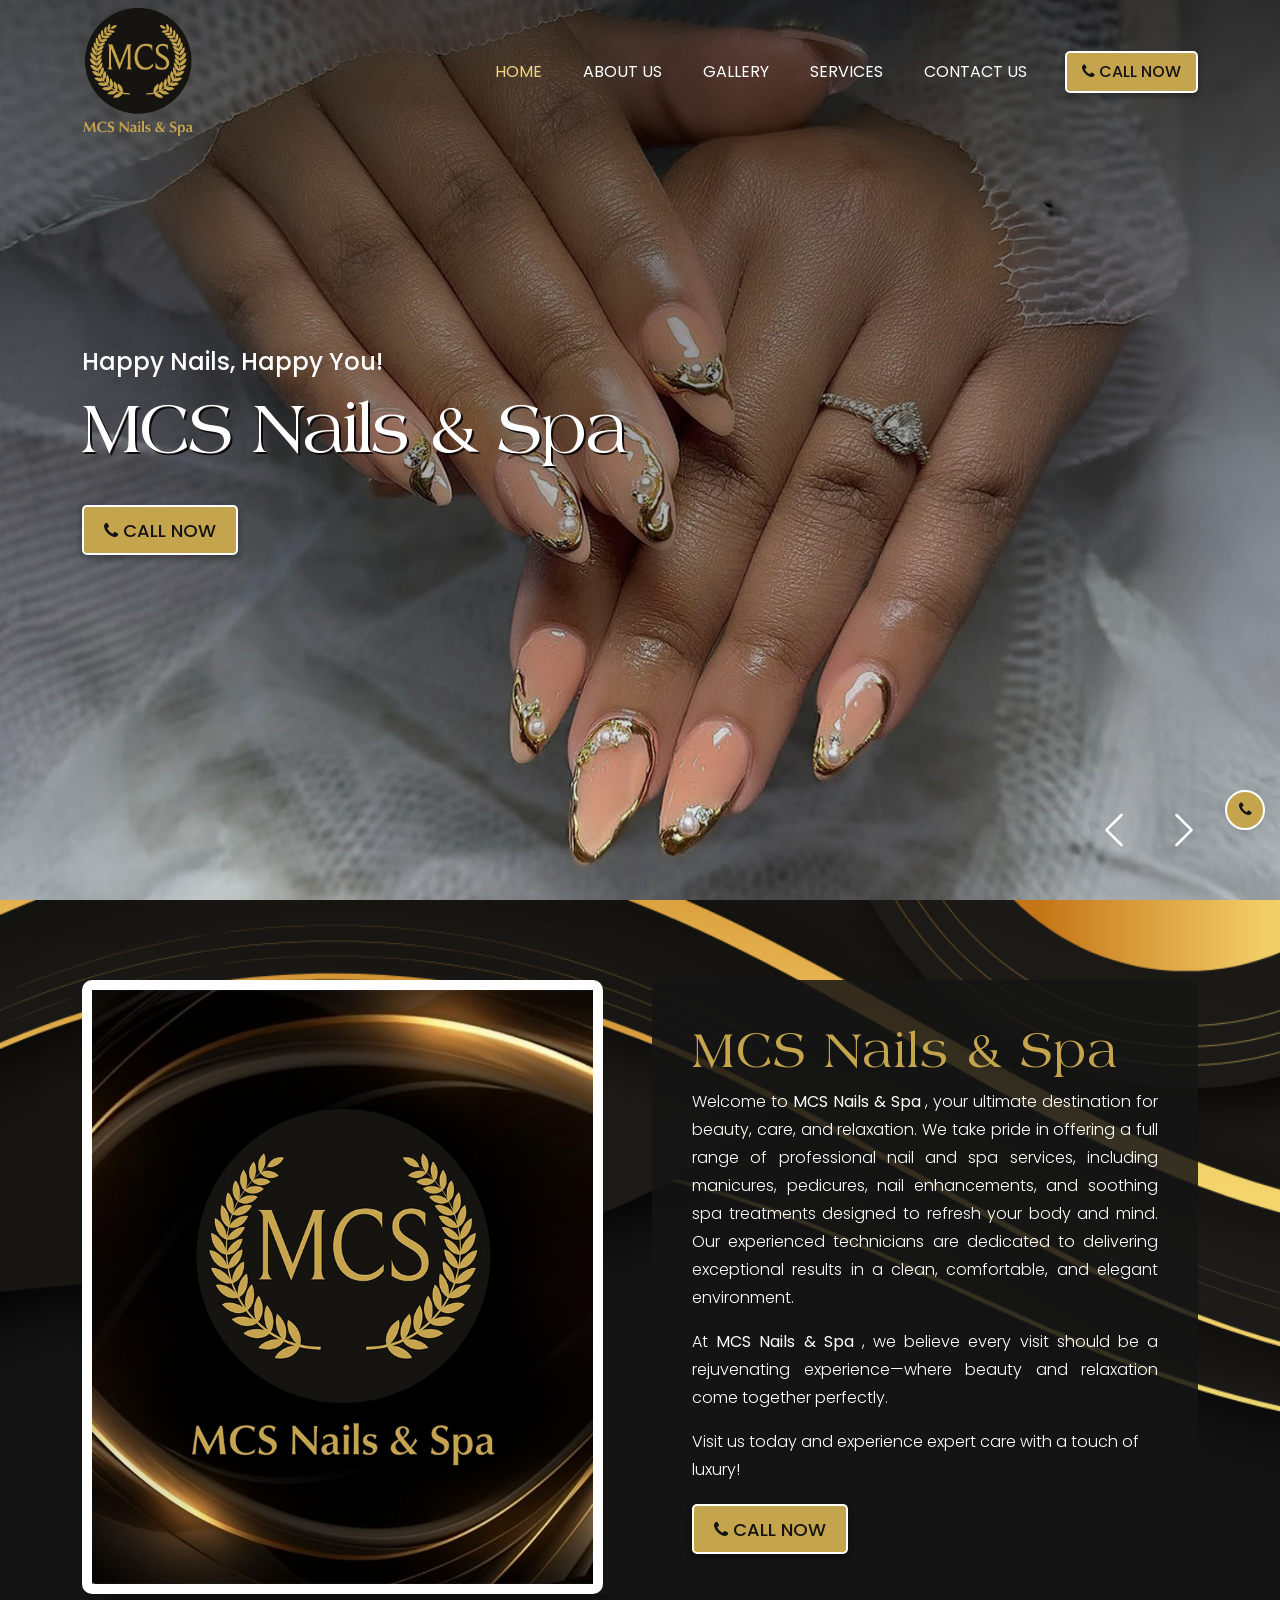
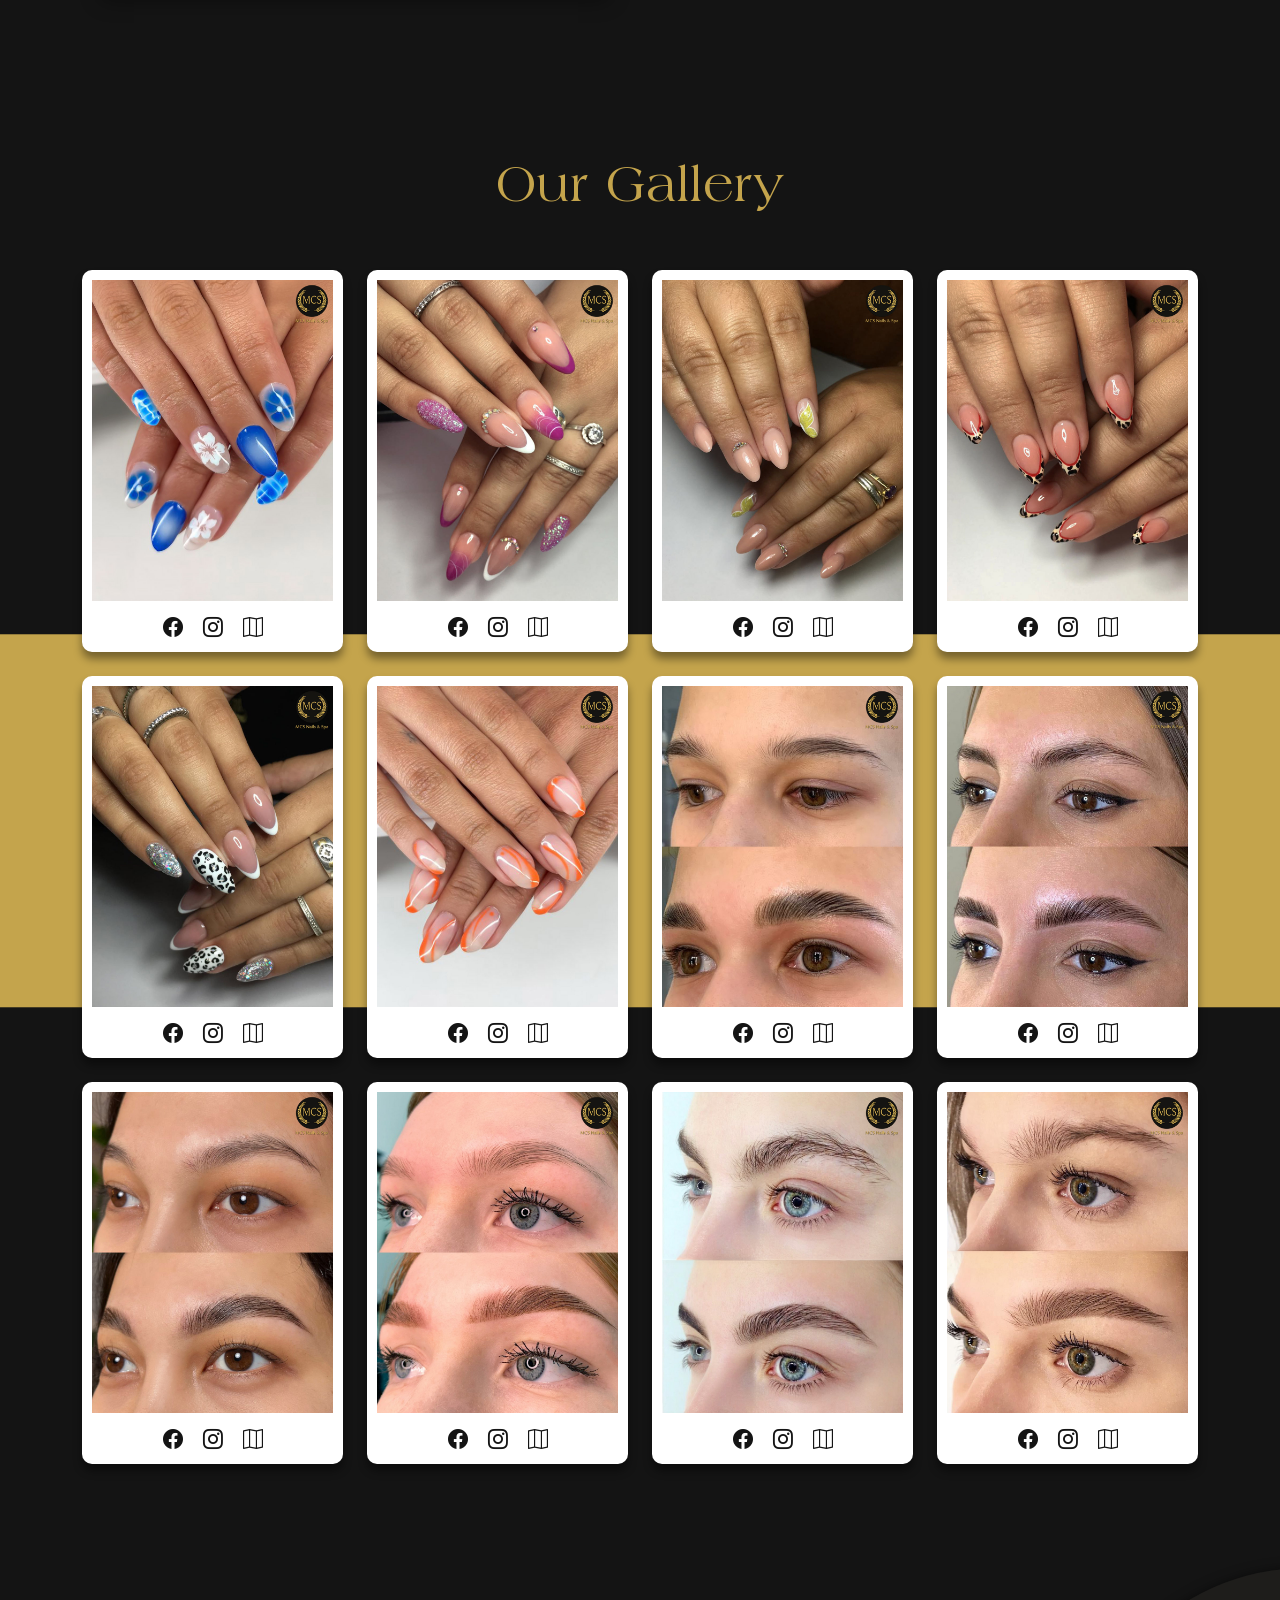
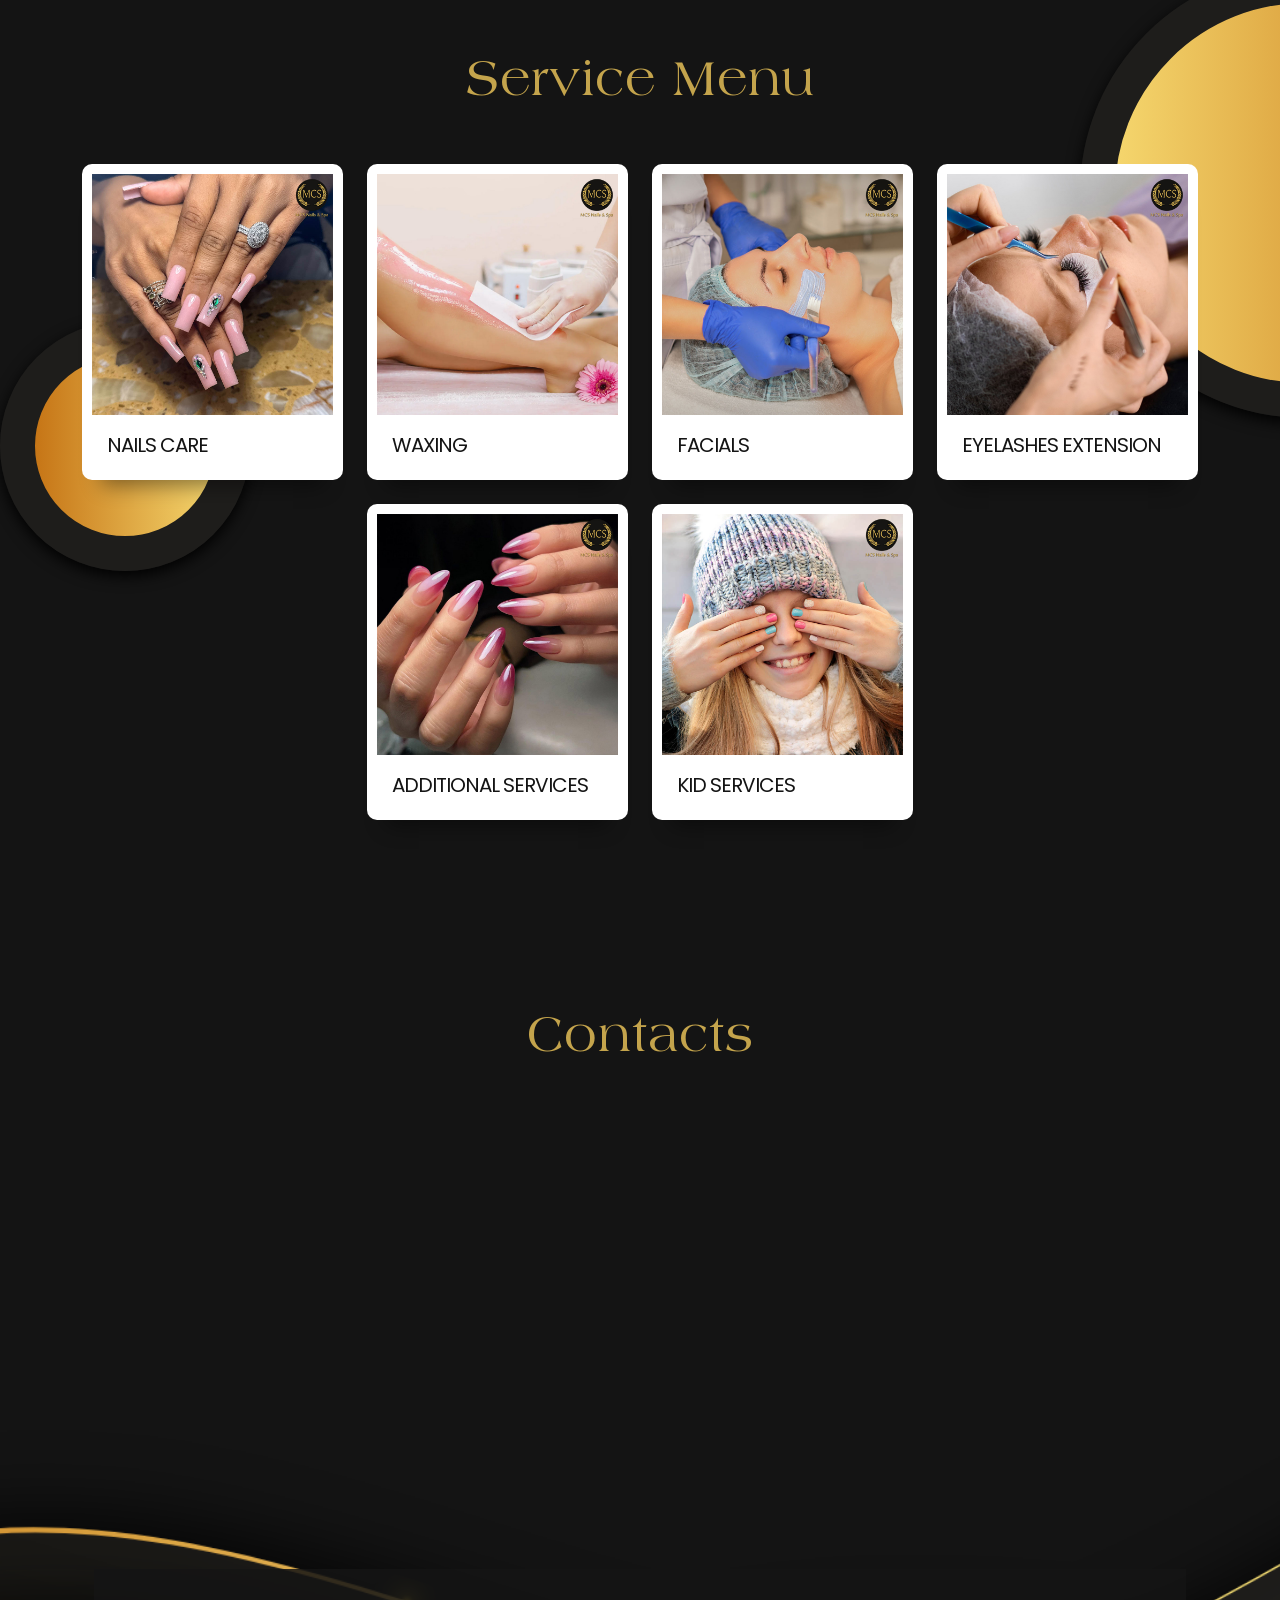
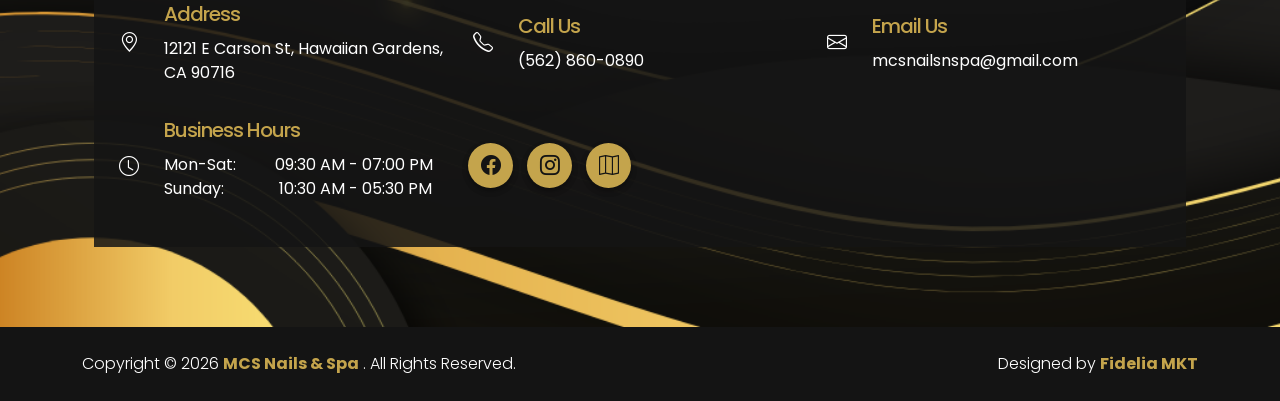
==== commit d1d0c4a6: "remove pop-up" ====
--- a/index.html
+++ b/index.html
@@ -1108,7 +1108,7 @@
     </div>
 
     <!-- Popup -->
-    <div id="popup-ads" class="modal video-modal fade" tabindex="-1" role="dialog" aria-labelledby="myModal">
+    <!-- <div id="popup-ads" class="modal video-modal fade" tabindex="-1" role="dialog" aria-labelledby="myModal">
       <div class="modal-dialog" role="document">
         <div class="modal-content">
           <div class="modal-body" style="overflow-y: visible">
@@ -1118,7 +1118,7 @@
           </div>
         </div>
       </div>
-    </div>
+    </div> -->
     <!-- //Popup -->
 
     <!-- JAVASCRIPT FILES -->
